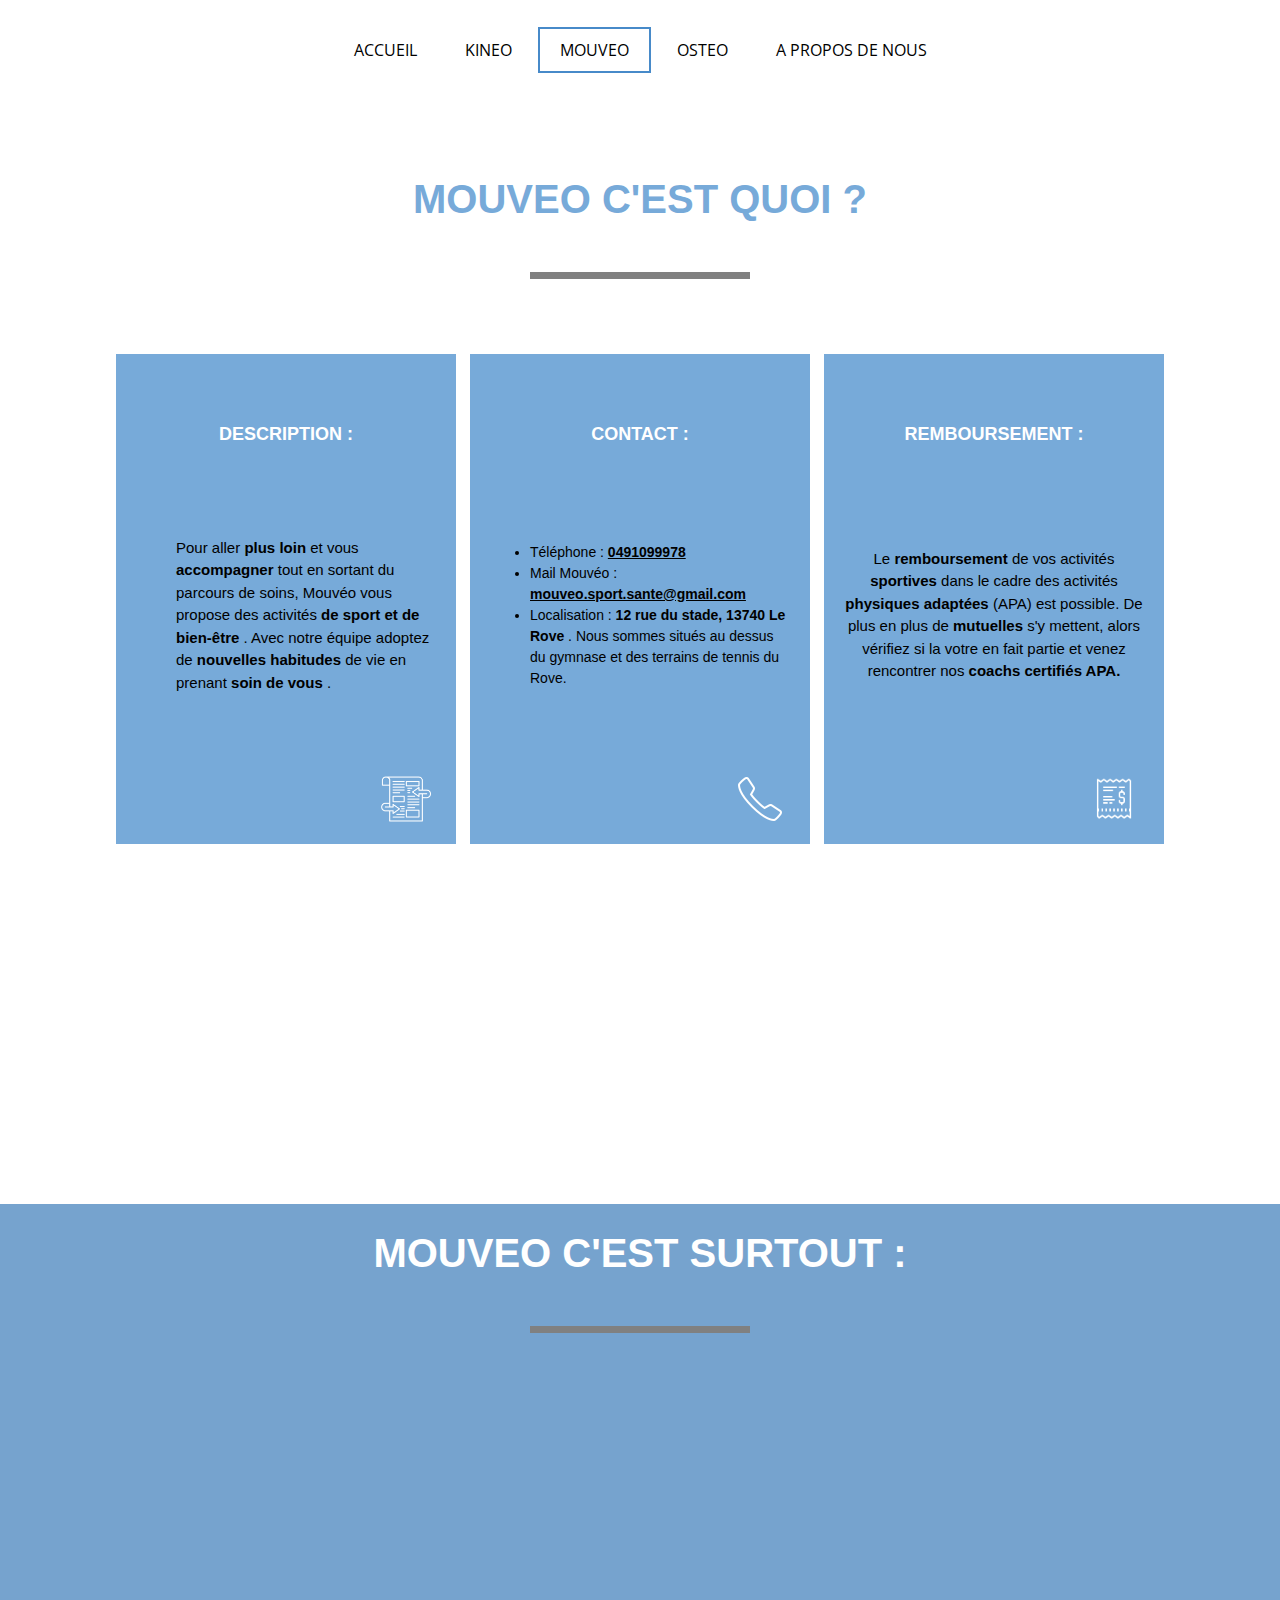
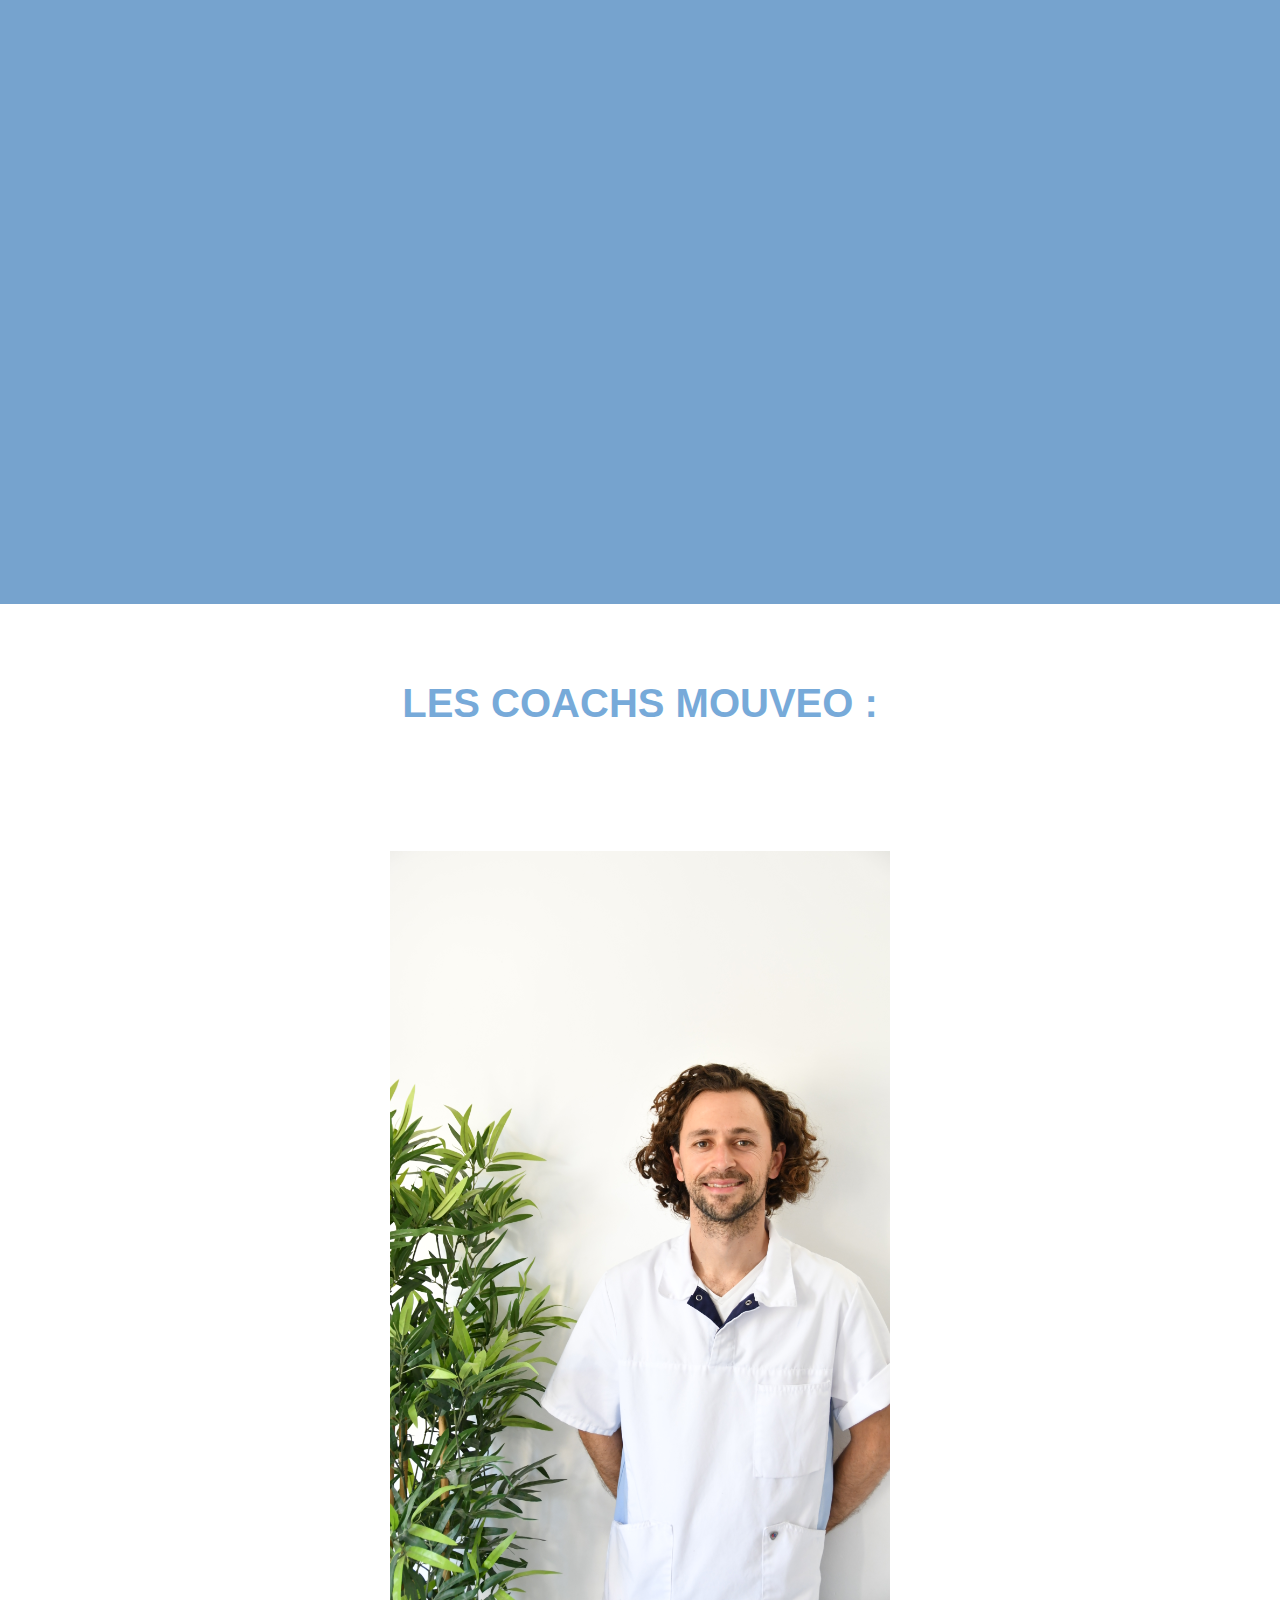
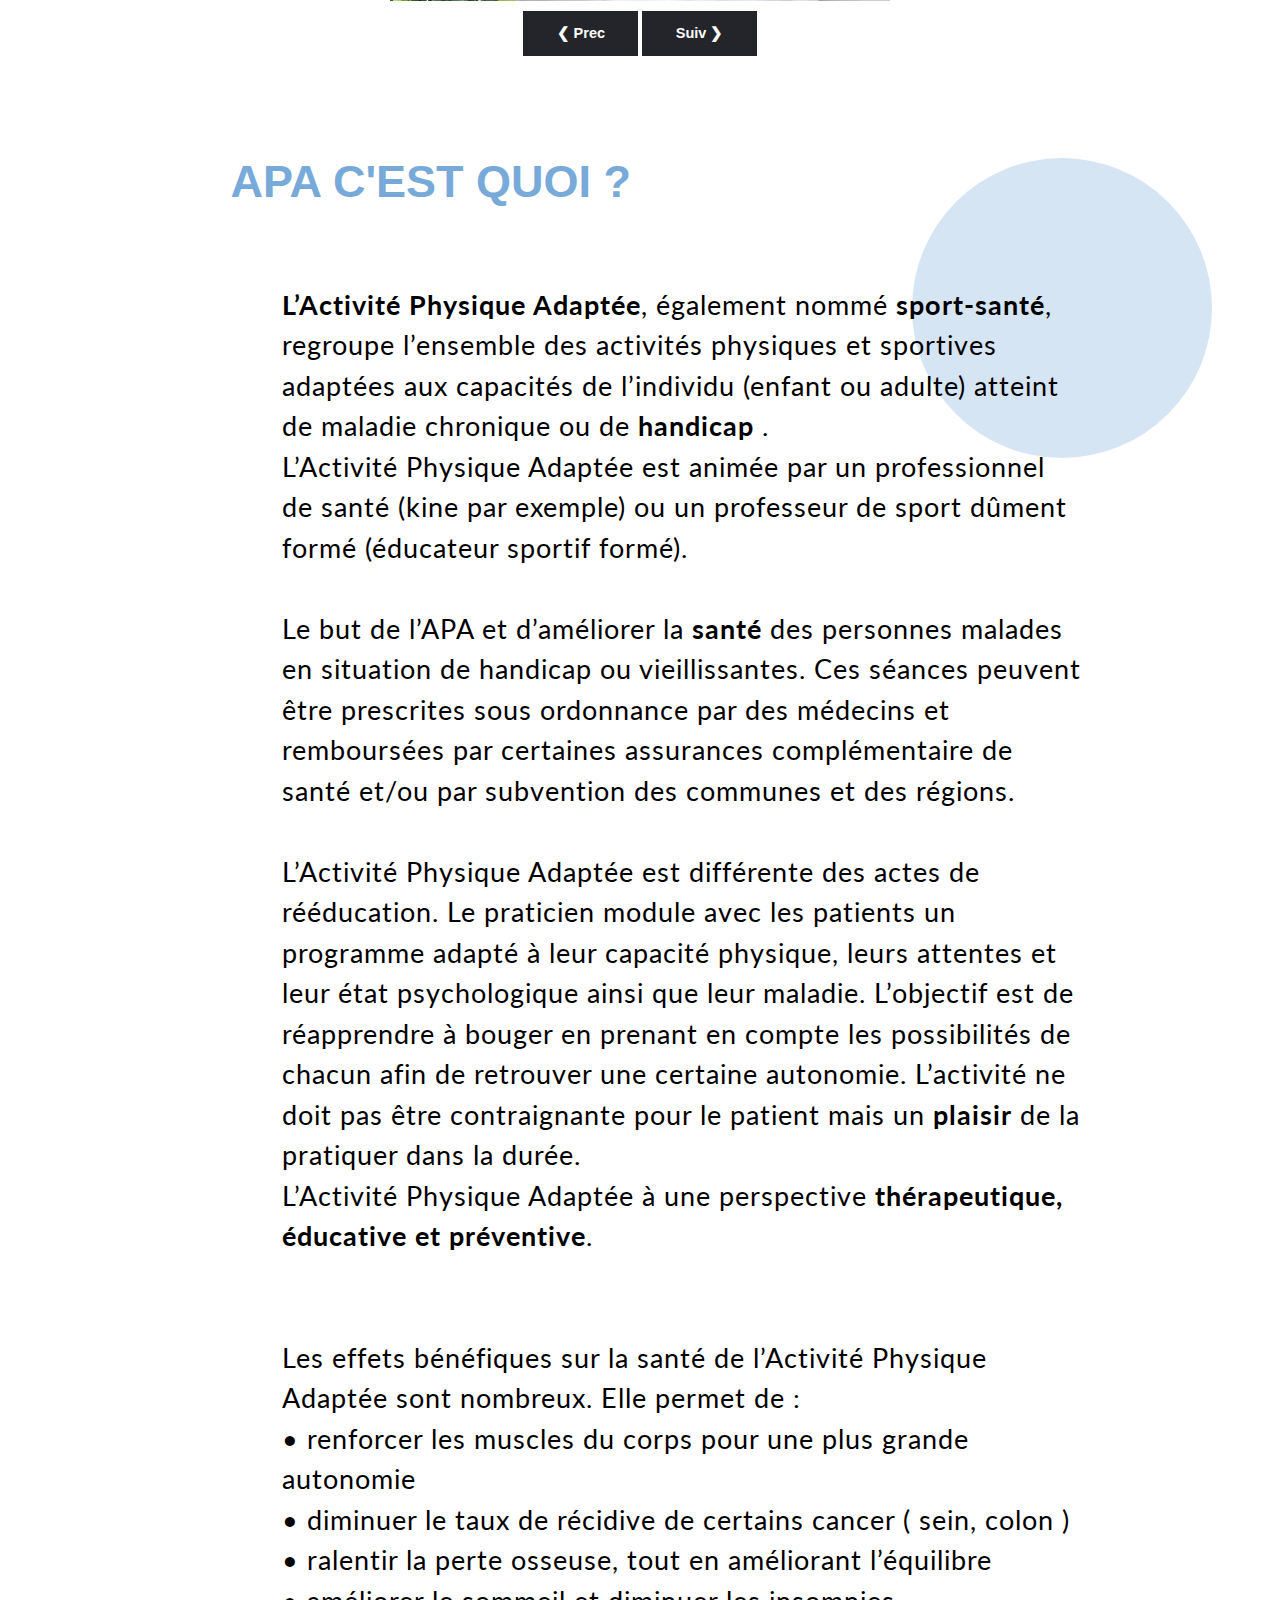
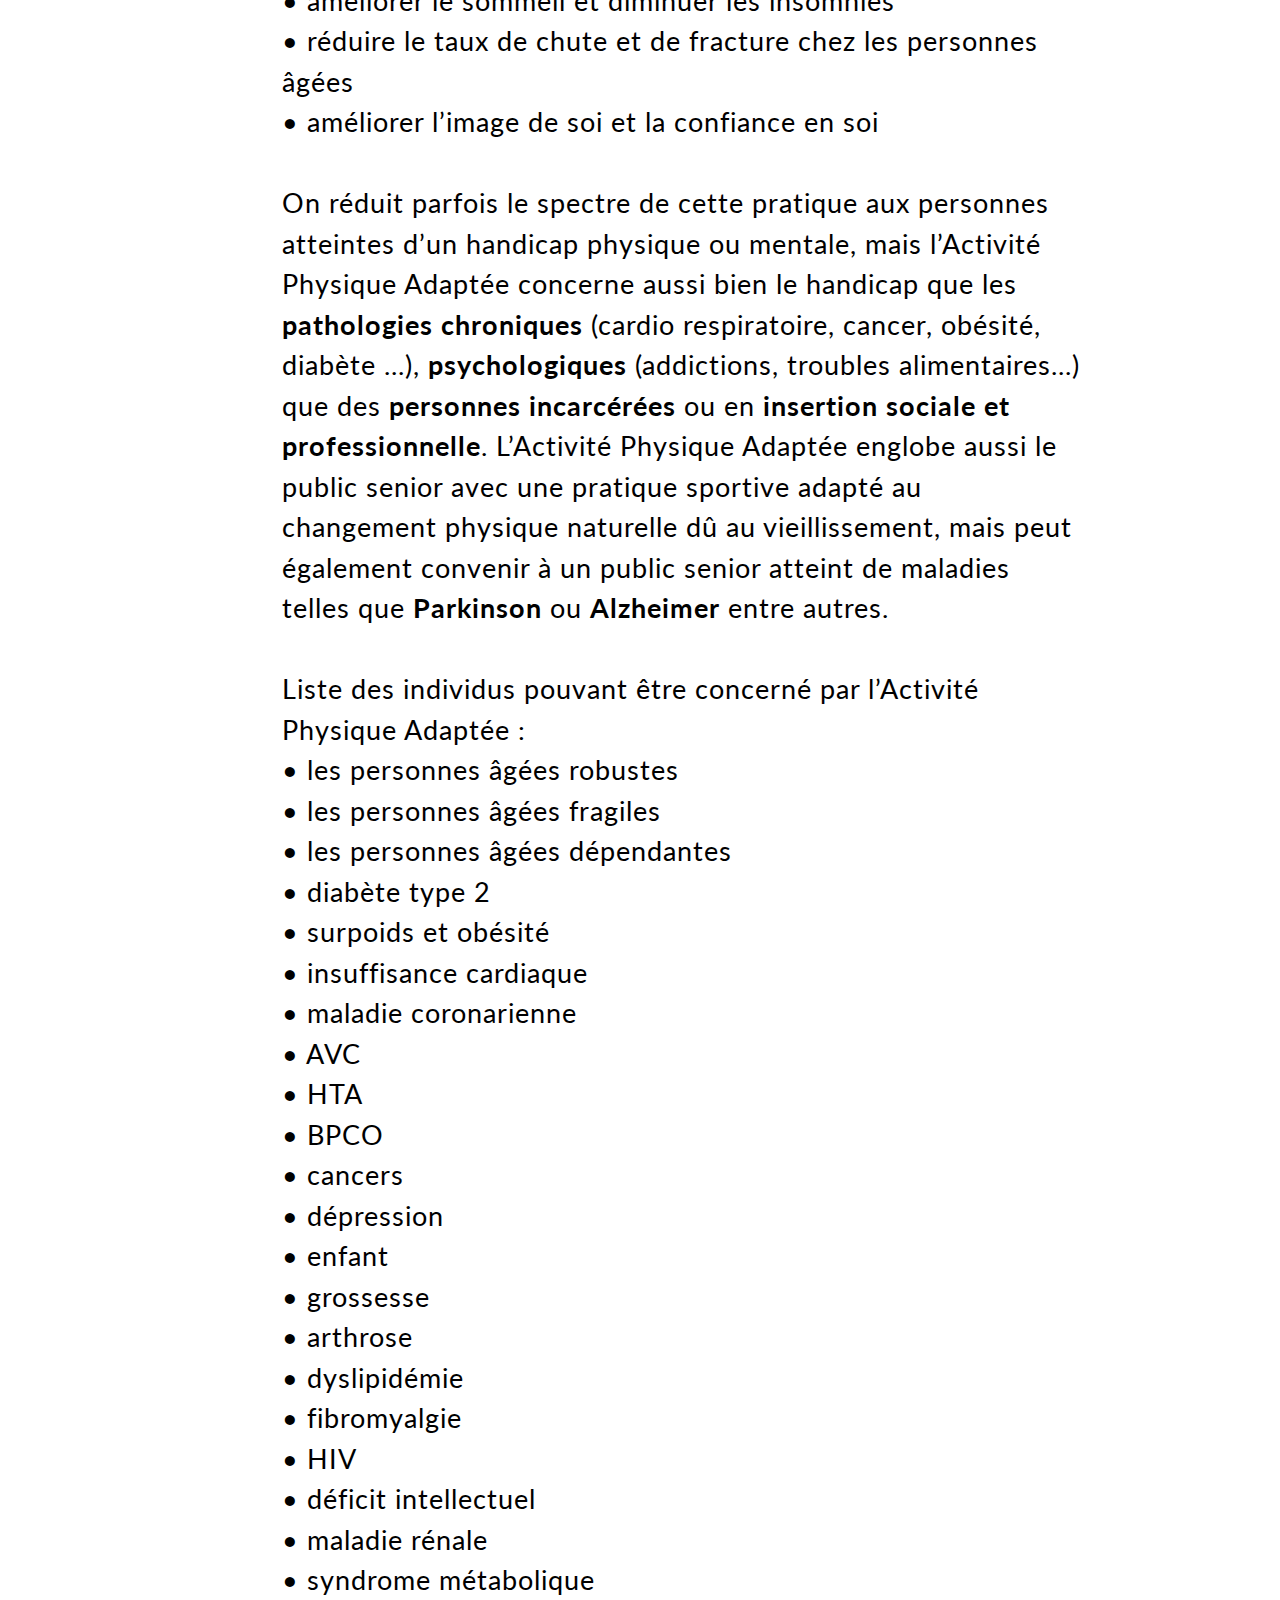
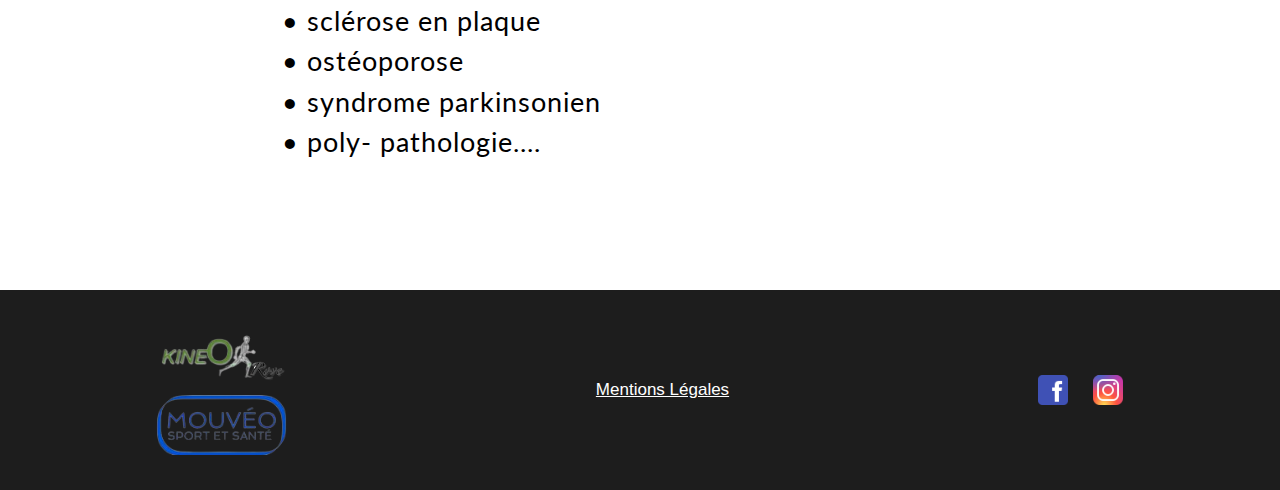
==== mouveo.html @ 82645c7f "Add files via upload" ====
<DOCTYPE html>
    <html lang="fr">
    <link rel="stylesheet" href="style.css">
    <link rel="preconnect" href="https://fonts.googleapis.com">
    <link rel="preconnect" href="https://fonts.gstatic.com" crossorigin>
    <link href="https://fonts.googleapis.com/css2?family=Open+Sans:wght@650&display=swap" rel="stylesheet">
    <link rel="preconnect" href="https://fonts.googleapis.com">
<link rel="preconnect" href="https://fonts.gstatic.com" crossorigin>
<link href="https://fonts.googleapis.com/css2?family=Lato&display=swap" rel="stylesheet">
    <link rel="stylesheet" href="https://cdnjs.cloudflare.com/ajax/libs/font-awesome/6.4.0/css/all.min.css" integrity="sha512-iecdLmaskl7CVkqkXNQ/ZH/XLlvWZOJyj7Yy7tcenmpD1ypASozpmT/E0iPtmFIB46ZmdtAc9eNBvH0H/ZpiBw==" crossorigin="anonymous" referrerpolicy="no-referrer" />
    <head>
    <meta name="viewport" content="width=device-width, initial-scale=1.0">
    <meta charset="UTF-8">
    <title>Cabinet - Mouvéo</title>
    <meta name="description" content="Cabinet de kinesisthérapie, ostéopathie et remise en forme situé au Rove.">
    </head>
    <body>
        <header>
                <nav>
                    <div class="toggle">
                        <i class="fa-solid fa-bars ouvrir"></i>
                    </div>
                    <ul class="menu">
                        <li><a href="index.html">ACCUEIL</a></li>
                        <li><a href="kineo.html">KINEO</a></li>
                        <li><a href="mouveo.html"  style="border-color: #478ac9 !important;">MOUVEO</a></li>
                        <li><a href="osteo.html">OSTEO</a></li>
                        <li><a href="a-propos-de-nous.html">A PROPOS DE NOUS</a></li>
                    </ul>
                </nav>
        </header>
        <div class="titre-form-cartes" style="color : #77aad9 !important">
            <h1>MOUVEO C'EST QUOI ?</h1>
            <div class="rectangle-gris">
            </div>
        </div>
        
        <section class="form-cartes">
            <div style="background-color: #77aad9 !important">
                <h1>DESCRIPTION :</h1>
                <ul>
                    <p>Pour aller <b>plus loin</b>  et vous <b>accompagner</b>  tout en sortant du parcours de soins, Mouvéo vous propose des activités <b>de sport et de bien-être</b> . Avec notre équipe adoptez de <b>nouvelles habitudes</b>  de vie en prenant <b>soin de vous</b> .</p>
                </ul>
                <img src="images/mouveo-desc.png" alt="">
            </div>
            <div style="background-color: #77aad9 !important">
                <h1>CONTACT :
                </h1>
                <ul>
                <li>Téléphone : <b><u>0491099978</u></b> </li>
                <li>Mail Mouvéo : <b><u>mouveo.sport.sante@gmail.com</u></b>  </li>
                <li>Localisation : <b>12 rue du stade, 13740 Le Rove</b> . Nous sommes situés au dessus du gymnase et des terrains de tennis du Rove.</li>
                </ul>
                <a href="tel:+33491099978"><img src="images/mouveo-tel.png" alt="" style="margin-left: 0;"></a>
            </div>
            <div style="background-color: #77aad9 !important">
                <h1>REMBOURSEMENT :</h1>
                <p>Le <b>remboursement</b> de vos activités <b>sportives</b> dans le cadre des activités <b>physiques adaptées</b> (APA) est
                    possible. De plus en plus de <b>mutuelles</b> s'y mettent, alors vérifiez si la votre en fait partie et venez
                    rencontrer nos <b>coachs certifiés APA.</b>
                    
                </p>
                <img src="images/mouveo-remboursement.png" alt="">
            </div>
        </section>
        <section class="mouveo-cards">
            <div class="titre-form-cartes" style="color : #ffffff !important">
                <h1>MOUVEO C'EST SURTOUT :</h1>
                <div class="rectangle-gris">
                </div>
            </div>
            <section class="form-cartes-mouveo">
                <div class="massage">
                    <h1>MASSAGE :</h1>
                    <ul>
                        <li><b>Modelage Drainant</b>  : lutte contre la cellulite, la sensation de jambes lourdes (palpé roulé, drainage lymphatique manuel...) 
                        </li>
                        <li><b>massage bien-être</b>  : détente et relaxant 
                        </li>
                        <li><b>Votre ordonnance du médecin</b> 
                        </li>
                        <li><b>massage sportif</b>  : préparer ou récupérer d'un effort </li>
                        <li>Les comptes rendus et imageries des examens complémentaires que vous avez passé
                        </li>
                        <li><b>Presso-thérapie + cryogel</b>  : améliore la circulation et sensation de jambes lourdes</li>
                    </ul>
                    <img src="images/icons8-massage-50.png" alt="">
                </div>
                <div class="marche">
                    <h1>MARCHE NORDIQUE :
                    </h1>
                    <p>Lorem ipsum dolor sit amet consectetur adipisicing elit. Cupiditate quis velit, veniam itaque deleniti enim cum recusandae unde nesciunt dolorem quo optio sed commodi. Quas omnis aspernatur illum optio totam.</p>
                    <img src="images/icons8-marche-50.png" alt="">
                </div>
                <div class="coaching">
                    <h1>COACHING :</h1>
                    <ul>
                        <li>Coaching Perso</li>
                        <li>Small Group</li>
                    </ul>
                    <img src="images/icons8-entraîneur-50.png" alt="">
                </div>
            </section>
        </section>
        <div class="titre-form-cartes" style="color : #77aad9 !important; margin-top: 50px;">
            <h1>LES COACHS MOUVEO :</h1>
            </div>
            <section class="photos_content">
                <div>
                  <img class="mySlides" src="images/DSC-1304.JPG">
                  <img class="mySlides" src="images/DSC-1341.JPG">
                  <img class="mySlides" src="images/DSC-1329.JPG">
                </div>
                
                <div class="photos_all_buttons">
                  <div class="w3-section">
                    <button class="photos_button_suiv" onclick="plusDivs(-1)">❮ Prec</button>
                    <button class="photos_button_suiv" onclick="plusDivs(1)">Suiv ❯</button>
                </section>
        </div>
        <section class="apa">
            <h1 style="color: #77aad9;">APA C'EST QUOI ?
            </h1>
            <div class="div-text-formes" >
                <p>
                    <b>L’Activité Physique Adaptée</b>, également nommé <b>sport-santé</b>, regroupe l’ensemble des activités
                    physiques et sportives adaptées aux capacités de l’individu (enfant ou adulte) atteint de maladie chronique
                    ou de <b>handicap</b> .<br>
                    L’Activité Physique Adaptée est animée par un professionnel de santé (kine par exemple) ou un
                    professeur de sport dûment formé (éducateur sportif formé).<br><br>
                    Le but de l’APA et d’améliorer la <b>santé</b>  des personnes malades en situation de handicap ou vieillissantes.
                    Ces séances peuvent être prescrites sous ordonnance par des médecins et remboursées par certaines
                    assurances complémentaire de santé et/ou par subvention des communes et des régions.<br><br>
                    L’Activité Physique Adaptée est différente des actes de rééducation. Le praticien module avec les patients
                    un programme adapté à leur capacité physique, leurs attentes et leur état psychologique ainsi que leur
                    maladie. L’objectif est de réapprendre à bouger en prenant en compte les possibilités de chacun afin de
                    retrouver une certaine autonomie. L’activité ne doit pas être contraignante pour le patient mais un <b>plaisir</b>
                    de la pratiquer dans la durée.<br>
                    L’Activité Physique Adaptée à une perspective <b>thérapeutique, éducative et préventive</b>.<br><br><br>
                    
                    Les effets bénéfiques sur la santé de l’Activité Physique Adaptée sont nombreux.
                    Elle permet de : <br>
                    • renforcer les muscles du corps pour une plus grande autonomie<br>
                    • diminuer le taux de récidive de certains cancer ( sein, colon )<br>
                    • ralentir la perte osseuse, tout en améliorant l’équilibre<br>
                    • améliorer le sommeil et diminuer les insomnies<br>
                    • réduire le taux de chute et de fracture chez les personnes âgées<br>
                    • améliorer l’image de soi et la confiance en soi<br><br>
                    
                    On réduit parfois le spectre de cette pratique aux personnes atteintes d’un handicap physique ou mentale,
                    mais l’Activité Physique Adaptée concerne aussi bien le handicap que les <b>pathologies chroniques</b> (cardio
                    respiratoire, cancer, obésité, diabète ...), <b>psychologiques</b> (addictions, troubles alimentaires...) que des
                    <b>personnes incarcérées</b> ou en <b>insertion sociale et professionnelle</b>. L’Activité Physique Adaptée englobe
                    aussi le public senior avec une pratique sportive adapté au changement physique naturelle dû au
                    vieillissement, mais peut également convenir à un public senior atteint de maladies telles que <b>Parkinson</b>
                    ou <b>Alzheimer</b> entre autres.<br><br>
                    
                    Liste des individus pouvant être concerné par l’Activité Physique Adaptée :<br>
                    • les personnes âgées robustes<br>
                    • les personnes âgées fragiles<br>
                    • les personnes âgées dépendantes<br>
                    • diabète type 2<br>
                    • surpoids et obésité<br>
                    • insuffisance cardiaque<br>
                    • maladie coronarienne<br>
                    • AVC<br>
                    • HTA<br>
                    • BPCO<br>
                    • cancers<br>
                    • dépression<br>
                    • enfant<br>
                    • grossesse<br>
                    • arthrose<br>
                    • dyslipidémie<br>
                    • fibromyalgie<br>
                    • HIV<br>
                    • déficit intellectuel<br>
                    • maladie rénale<br>
                    • syndrome métabolique<br>
                    • sclérose en plaque<br>
                    • ostéoporose<br>
                    • syndrome parkinsonien<br>
                    • poly- pathologie....
                </p>
            <div class="text-formes" style="background-color: #77aad9;"></div>
            </div>
            
        </section>
        <footer>
            <section class="footer">
                <div class="footer-logos">
                    <img src="images/KineO2.png" alt="LOGO DE KINEO" style="padding-bottom: 5px">
                    <img src="images/MouveO2.png" alt="LOGO DE MOUVEO" style="padding-top: 5px">
                </div>
                <div class="footer-text">
                    <a href="mentions-legales.html">Mentions Légales</a>
                </div>
                <div class="footer-reseaux">
                    <a href="https://www.facebook.com/"><img src="images/icons8-facebook-48 (1).png" alt="" style="color: #789ddd; margin-right: 15px;"></a>
                    <a href="https://www.instagram.com/"><img src="images/icons8-instagram-48 (1).png" alt="" style="color: #7da4e8;"></a>
                </div>
            </section>
        </footer>
        <script src="app.js"></script>
    </body>
    
    </html>
---- style.css ----
body{
    background-color: rgb(255, 255, 255);
    padding: 0;
    margin: 0;
}

html,body{
    width:100%;
    overflow-x:hidden;
}

   
header {
    position: absolute;
    right: 0;
    top:0;
    left:0;
    background-color: white;
}
nav{
    background-color: white;
    height: 100px;
    align-items: center;
    display: flex;
    justify-content: center;
}

nav ul{
    padding: 0;
}

nav ul li{
    list-style-type: none;
    display: inline-flex;
}

nav ul li a{
    border: solid 1px;
    border-width: 2px;
    border-color: #ffffff;
    padding : 10px 20px;
    font-family: 'Open Sans', sans-serif;
    text-decoration: none;
    color: rgb(0, 0, 0);
}
nav ul li a:hover{
    border-color: #76a3ce !important;;
}


.toggle{
    display: none;
}


.image{
    background-image: url('images/fond.jpg');
    background-size: cover;
    height: 900px;
    width: 100%;
    position: inherit;
}
.rectangle{
    transform: translateX(-100%);
    opacity: 0;
    transition: transform 1s cubic-bezier(0.39, 0.58, 0.57, 1), opacity 1s ease-in ;
    position: absolute;
    display: flex;
    flex-direction: column;
    margin-top: 350px;
    margin-left: 18%;
    padding: 30px;
    background-color: white;
    width: 570px;
    height: 370px;
}
.titre{
    color: rgb(26, 26, 26);
    font-family: 'Poppins', sans-serif;
    font-size: 65px;
}
.sous-titre{
    color: rgb(26, 26, 26);;
    font-family: 'Montserrat', sans-serif;    
    margin-top: 40px;
    margin-left: 40px;
    font-size: 30px;
 
}
.sous-titre-accompagnement{
    color: #8fb1ec;
    font-family: 'Montserrat', sans-serif;    
    margin-top: 10px;
    margin-left: 30px;
    margin-right: 30px;
    font-size: 20px;
    text-align: center;
}

.forms img{
    width: 440px;
}

.reseaux{
    display: flex;
    flex-direction: row;
    position: absolute;
    bottom: 30;
    right: 30;
}

.reseaux img{
    width: 40px;
    height: 40px;
}


.middle-titre{
    color: rgb(29, 29, 29);
    font-family: 'Poppins', sans-serif;
    font-size: 50px;
}

.accompagnement{
    margin-top: 70px;
    display: flex;
    flex-direction: column;
    align-items: center;
    justify-content: center;
}

.ensemble-cartes, .ensemble-cartes-a{
    display: flex;
    flex-direction: row;
    align-items: center;
    justify-content: center;
    margin-top: 40px;
    margin-bottom: 40px;
    transform: translateX(100%);
    opacity: 0;
    transition: transform 1s cubic-bezier(0.39, 0.58, 0.57, 1), opacity 1s ease-in ;
}



.carte{
    margin-top: 50px;
    font-family: 'Poppins', sans-serif;
    font-size: 20px;
    color: #77AAD9;
    margin-right: 10px;
    margin-left: 10px;
    padding: 30px;
    background-color: #e9f2fa;
    display: block;
    height: 200px;
    width: 210px;
    transition: all 0.5s;
}
.carte:hover{
    margin-top: 20px;
}

.carte p, .carte ul{
    color: rgb(26, 26, 26);;
    font-family: 'Manrope', sans-serif;
    font-size: 18px;
    font-weight: 100;
}


.apa{
    font-family: "Open Sans", sans-serif;
}

.form-kineo, .form-mouveo {
    display: flex;
    flex-direction: row;
    margin: 100px;
    background-color: #d1efec;
    width: 1080px;
    height: 447px;
    padding: 85px 30px 30px
}
.form-kineo{
    margin-right: 20%;
}

.form-mouveo {
    background-color: #adcce9;
    margin-left: 20%;
    margin-top: 25vh;
}
.form-osteo{
    display: flex;
    flex-direction: row;
    align-items: center;
    justify-content: center;
    margin: 0;
    height: 800px;
    width: 100%;
    background-color: #adcce9;
}
.form-mentions-legales{
    display: flex;
    flex-direction: row;
    align-items: center;
    justify-content: space-evenly;
    margin: 0;
    height: 800px;
    width: 100%;
    background-color: #adcce9;
}

.text-kineo, .text-mouveo, .text-osteo, .text-osteo-osteo{
    margin-left: 50px;
    right: 0;
    color: white;
    font-size: 50px;
    font-family: 'Poppins', sans-serif;
    width: 377px;
}


.text-kineo h4, .text-mouveo h4, .text-osteo h4{
    margin-top: 20px;
}
.text-osteo-osteo h4{
    margin-top: -20;
}

.text-kineo ul, .text-mouveo ul, .text-osteo ul, .text-osteo-osteo ul{
    font-family: 'Manrope', sans-serif;
    font-size: 18px;
    color: rgb(29, 29, 29);
}


.btn-kineo button, .btn-mouveo button, .btn-osteo button{
    margin-left: 250px;
    margin-top: 50px;
    display: flex;
    align-items: center;
    justify-content: center;
    background-color: #b1e2de;
    width: 200px;
    height: 50px;
    text-decoration: none;
    font-size: 18px;
    color: rgb(29, 29, 29);
    font-family: 'Poppins', sans-serif;
    transition: 0.25s;
    border: none;
}
.btn-mouveo button, .btn-osteo button{
    background-color: #77AAD9;
}
.btn-kineo a, .btn-mouveo a, .btn-osteo a{
    text-decoration: none;
}

.btn-kineo button:hover{
    background-color: #7ba5a1;
}
.btn-mouveo button:hover, .btn-osteo button:hover{
    background-color: #417bb1;
}
.btn-kineo button:hover, .btn-mouveo button:hover, .btn-osteo button:hover{
    color: rgb(255, 255, 255);
}


.forms{
    width: 100%;
    display: flex;
    flex-direction: column;
    align-items: center;
    margin-bottom: 200px;
}

.image-kineo-img, .image-mouveo-img, .image-osteo-img, .image-osteo-osteo{
    border-radius: 15px;
    transform: translateX(-100%);
    opacity: 0;
    transition: transform 1s cubic-bezier(0.39, 0.58, 0.57, 1), opacity 1s ease-in ;
}
.image-osteo-img{
    width: 80vh;
}




.contact, .contact-a-propos{
    background-color: #f3fbfa;
    height: 1000px;
    width: 100%;
}
.contact-a-propos{
    margin-top: 100px;
}
.rencontrer{
    display: flex;
    flex-direction: column;
    justify-content: center;
    align-items: center;
    text-align: center;
}

.rencontrer h1, .rencontrer-carte h1{
    font-size: 24px;
    color: rgb(29, 29, 29);
    font-family: 'Poppins', sans-serif;
}

.rencontrer p, .rencontrer-carte p{
    font-family: 'Manrope', sans-serif;
    font-size: 18px;
}
.blocs-rencontrer{
    display: flex;
    flex-direction: row;
    justify-content: center;
}
.bloc-rencontrer-cabinet, .bloc-rencontrer-telephone, .bloc-rencontrer-email{
    opacity: 0;
    transition: all 1s ease-in;
    width: 380px;
    height: 243px;
}
.bloc-rencontrer-cabinet-a, .bloc-rencontrer-telephone-a, .bloc-rencontrer-email-a{
    opacity: 0;
    transition: all 1s ease-in;
    width: 380px;
    height: 243px;
}

.bloc-rencontrer-cabinet, .bloc-rencontrer-cabinet-a{
    transform: translateX(-100%);
    transition: all 1s ease-in-out;
}
.bloc-rencontrer-email, .bloc-rencontrer-email-a{
    transform: translateX(100%);
    transition: all 1s ease-in-out;
}


.footer {
    justify-content: space-around;
    display: flex;
    flex-direction: row;
    align-items: center;
    width: 100%;
    height: 250px;
    background-color: rgb(29, 29, 29);
}

.footer-logos {
    display: flex;
    flex-direction: column;
}

.footer-text a{
    font-size: 21px;
    color: white;
    font-family: 'Montserrat', sans-serif;    
}
.footer-reseaux {
    display: flex;
    flex-direction: row;
}

.footer-reseaux img{
    height: 50px;
    width: 50px;
}





.titre-form-cartes{
    display: flex;
    align-items: center;
    flex-direction: column;
    color: #93d6d0 !important;
    margin-top: 150px;
    margin-bottom: 75px;
    text-align: center;
}

.titre-form-cartes h1{
    margin-bottom: 50px;
    font-family: 'Poppins', sans-serif;
    font-size: 45;
}
.rectangle-gris{
    width: 220px;
    height: 7px;
    background-color: grey;
}

.form-cartes{
    transform: translateX(-50%);
    opacity: 0;
    display: flex;
    flex-direction: row;
    justify-content: center;
    height: 700px;
    transition: all 1s ease-in-out;
}
.form-cartes-mouveo{
    display: flex;
    flex-direction: row;
    justify-content: center;
    height: 700px;
    transition: all 1.5s ease-in-out;
}
.massage{
    transform: translateX(-100%);
    opacity: 0;
}
.marche{
    transform: translateX(0);
    opacity: 0;
}
.coaching{
    transform: translateX(100%);
    opacity: 0;
}
.form-cartes div{
    flex-wrap: wrap;
    text-align: center;
    display: flex;
    justify-content: space-between;
    flex-direction: column;
    align-items: center;
    height: 480px;
    width: 350px;
    padding: 20px;
    margin-left: 7px;
    margin-right: 7px;
    background-color: #b1e2de;
    transition: all 0.5s;
}
.form-cartes-mouveo div{
    flex-wrap: wrap;
    text-align: center;
    display: flex;
    justify-content: space-between;
    flex-direction: column;
    align-items: center;
    height: 550px;
    width: 350px;
    padding: 20px;
    margin-left: 7px;
    margin-right: 7px;
    background-color: #76a3ce;
    transition: all 0.5s;
    box-shadow: rgba(0, 0, 0, 0.35) 0px 5px 15px;
}
.form-cartes-mouveo div:hover{
    box-shadow: rgba(0, 0, 0, 0.35) 0px 0px 0px;
    margin-top: 10px;
}

.form-cartes div:hover{
    margin-top: -20px;
}
.form-cartes div h1, .form-cartes-mouveo h1{
    margin-top: 50px;
    color: white;
    font-family: 'Poppins', sans-serif;
    font-size: 20px;
}
.form-cartes div ul, .form-cartes div p, .form-cartes-mouveo div ul, .form-cartes-mouveo div p{
    line-height: 1.5;
    font-family: 'Montserrat', sans-serif;
    color: black;
    font-size: 15px;

}
.form-cartes div ul, .form-cartes-mouveo div ul{
    text-align: start;
}
.form-cartes div img, .form-cartes-mouveo div img{
    margin-left: 80%;
    width: 70px;
    height: 70px;
}
.form-cartes a{    
    margin-left: 80%;
}


.mouveo-cards{
    width: 100%;
    background-color: #76a3ce;
    height: 1000px;
}




.desc-cab h1, .apa h1{
    color: #93d6d0;
    margin-left: 18%;
    margin-bottom: 50px;
    font-family: 'Poppins', sans-serif;
    font-size: 45;
}
.apa p{
    letter-spacing: 1px;
    width: 800px;
    z-index: 20;
    margin-left: 22%;
    line-height: 1.5;
    font-family: 'Lato', sans-serif;
    color: black;
    font-size: 27px;
}
.desc-cab p{
    width: 900px;
    z-index: 20;
    margin-left: 22%;
    line-height: 2;
    font-weight: 400;
    font-family: 'Montserrat', sans-serif;
    color: black;
    font-size: 25px;
}
.text-formes{
    z-index: 0;
    margin-top: -150px;
    margin-left: -150px;
    width: 400px;
    height: 400px;
    background-color: #93d6d0;
    border-radius: 300px;
    opacity: 0.3;
    transition: all 1.5s ease-in-out;
}
.text-formes-on{
    opacity: 1;
    border-radius: 38% 62% 92% 8% / 73% 25% 75% 27% ;
}
.div-text-formes{
    margin-bottom: 100px;
    display: flex;
    flex-direction: row;
}







.photos_content{
    display: flex;
    flex-direction: column;
    align-items: center;
    margin-bottom: 100px;
}

.photos_button_suiv{
    color: #ffffff;
    cursor: pointer;
    font-family: "Montserrat", sans-serif;
    font-size: 14.5px;
    font-weight: 600;
    margin: 0;
    padding: 1em 2.3em;
    transition: all 500ms cubic-bezier(.23, 1, 0.32, 1);
    margin-top: 10px;
    background-color: #24252A;
    border:rgba(0, 0, 0, 0.25)
}

.photos_button_suiv:hover{
    color: #fff;
    background-color: #1A1A1A;
    box-shadow: rgba(0, 0, 0, 0.25) 0 8px 15px;
    transform: translateY(-5px);
}
.photo_desc_content{
    display: inline-flex;
    width: 100%;
    align-items: center;
    justify-content: center;
}



.mySlides{
    opacity: 1;   
    display: block;
    width: 500px;
}




@media screen and (max-width: 500px) {
    nav ul li a{
        font-size:  20px ;
        padding: 10px 10px;
    }
    .toggle {
        padding-top: 0px;
        display: block;
        font-size: 2rem;
        cursor: pointer;
        position: relative;
        z-index: 20;
    }
    .ouvrir{
        display: block;
    }
    nav{
        height: 50px;
    }

    .menu{
        width: 100%;
        opacity: 0.95;
        z-index: 10;
        align-items: center;
        text-align: center;
        margin: 0;
        display: flex;
        position: fixed;
        top:0;
        left:0;
        right: 0;
        height: 100vh;
        background-color: rgb(224, 224, 224);
        flex-direction: column;
        padding: 0;
        justify-content: flex-start;
        transform: translateX(-100%);
        transition: 1s;
    }
    .menu li a{
        width: 200;
        padding-top: 20;
        padding-bottom: 20;
        margin-top: 50px;
        margin-bottom: 0px;
    }
    .open nav{
        justify-content: right;
        padding-right: 40px;
    }
    .open .menu{
        transform: translateX(0);
    }
    .image{
        height: 400px;
    }
    .ensemble-cartes, .ensemble-cartes-a{
        display: flex;
        flex-direction: column;
        align-items: center;
        justify-content: center;
        margin-top: 20px;
        margin-bottom: 40px;
    }
    .carte{
        margin-top: 20px;
        font-family: 'Poppins', sans-serif;
        font-size: 18;
        color: #77AAD9;
        margin-right: 10px;
        margin-left: 10px;
        padding: 30px;
        background-color: #e9f2fa;
        display: block;
        height: 100px;
        width: 260px;
        transition: all 0.5s;
    }
    .ensemble-cartes-a .carte{
        height: auto;
    }
    .carte p, .carte ul{
        color: rgb(26, 26, 26);
        font-family: 'Manrope', sans-serif;
        font-size: 12;
        font-weight: 100;
    }
    .carte ul{
        padding-left: 15;
    }
    .rectangle {
        position: absolute;
        display: flex;
        flex-direction: column;
        margin-top: 170px;
        margin-left: 5%;
        padding: 20px;
        background-color: white;
        width: 250px;
        height: 160px;
    }
    .titre{
        font-size: 30;
    }
    .sous-titre {
        color: rgb(26, 26, 26);
        font-family: 'Montserrat', sans-serif;
        margin-top: 10px;
        margin-left: 20px;
        font-size: 15;
    }
    .middle-titre {
        color: rgb(29, 29, 29);
        font-family: 'Poppins', sans-serif;
        font-size: 30;
    }
    .form-kineo, .form-mouveo {
        margin: 0;
        display: flex;
        flex-direction: row-reverse;
        width: 100%;
        height: auto;
        padding: 30px 30px 30px;
        justify-content: center;
    }
    .form-osteo{
        margin-right: 0;
        margin-left: 0;
        padding-bottom: 20px;
        display: flex;
        flex-direction: column-reverse;
        width: 100%;
        height: auto;
        justify-content: flex-end;
        align-items: center;
    }
    .form-mentions-legales{
        margin-right: 0;
        margin-left: 0;
        padding-bottom: 20px;
        display: flex;
        flex-direction: column;
        width: 100%;
        height: auto;
        justify-content: center;
        align-items: center;
    }
    .reseaux a{
        visibility: hidden;
    }
    .forms{
        margin-bottom: 30px;
        width: 100%;
        display: flex;
        flex-direction: column;
        align-items: center;
        justify-content: center;
    }
    .text-kineo, .text-mouveo, .text-osteo{
        margin-left: 0;
        width: 200px;
        color: white;
        font-size: 10;
        font-family: 'Poppins', sans-serif;
    }

    .text-osteo, .text-osteo-osteo{
        flex-wrap: wrap;
        display: flex;
        align-items: center;
        justify-content: center;
        margin: 0;
        text-align: center;
        width: 50vh;
    }

    .text-kineo h4 , .text-mouveo h4, .text-osteo h4{
        font-size: 40;
        margin-top: 0px;
        margin-left: 20px;
        margin-bottom: 50px;
    }
    .text-osteo-osteo h4{
        margin-top: 20px;
        margin-bottom: 20px;
        font-size: 30;
    }
    .text-osteo-osteo li{
        font-size: 15;
    }
    .text-osteo-osteo ul{
        padding-left: 0;
        width: 300px;
        margin-bottom: 50px;
    }
    .image-osteo-osteo{
        margin: 0;
        width: 200px;
        height: 320px;
    }
    .text-osteo h4{
        margin-top: 50px;
        margin-bottom: 0px;
    }
    .text-kineo ul, .text-mouveo ul, .text-osteo ul{
        font-size: 15px;
    
    }
    .text-osteo ul{
        width: 300px;
    }
    .image-kineo-img, .image-mouveo-img{
        margin-top: 110px;
        width: 160px;
        margin-left: 0px;
        border-radius: 15px;
    }
    .forms img{
        width: 160px;
    }
    .image-osteo-img{
        margin: 0;
        margin-top: 50px;
        width: 90vw;
    }
    .btn-kineo button, .btn-mouveo button{
        width: 150px;
        height: 50px;
        font-size: 13;
        margin-left: 20px;
        margin-top: 50px;
    }
    .btn-osteo button{
        margin: 0;
        margin-top: 50px;
        text-align: center;
        align-items: center;
        width: 150px;
        height: 50px;
        font-size: 13px;
    }
    .sous-titre-accompagnement{
        font-size: 12px;
    }

    .contact, .contact-a-propos{
        height: auto;
    }

    .blocs-rencontrer{
        flex-direction: column;
    }
    .bloc-rencontrer-cabinet, .bloc-rencontrer-telephone, .bloc-rencontrer-email, .bloc-rencontrer-cabinet-a, .bloc-rencontrer-telephone-a, .bloc-rencontrer-email-a{
        width: 200px;
        height: 200px;
    }
    .bloc-rencontrer-cabinet img, .bloc-rencontrer-telephone img, .bloc-rencontrer-email img, .bloc-rencontrer-cabinet-a img, .bloc-rencontrer-telephone-a img, .bloc-rencontrer-email-a img{
        width: 50px;
        height: 50px;
    }
    .blocs-rencontrer h1, .rencontrer-carte h1{
        font-size: 20;
    }
    .blocs-rencontrer p{
        font-size: 15;
    }
    .rencontrer-carte p{
        font-size: 13;
    }
    iframe{
        width: 400px;
        height: 300px;
    }


    .footer {
        justify-content: space-between;
        display: flex;
        flex-direction: column;
        align-items: center;
        width: 100%;
        height: auto;
        background-color: rgb(29, 29, 29);
    }

    .footer-logos {
        padding-top: 30px;
        padding-bottom: 75px;
        order: 2;
        display: flex;
        flex-direction: row;
    }
    .footer-logos img{
        height: 70px;
        width: 140px;
    }
    .footer-text{
        padding-bottom: 75px;
        order: 3;
    }
    .footer-text a{
        font-size: 20px;
        color: white;
        font-family: 'Montserrat', sans-serif;    
    }
    .footer-reseaux {
        padding-top: 40px;
        order: 1;
        display: flex;
        flex-direction: row;
    }

    .footer-reseaux img{
        height: 50px;
        width: 50px;
    }

    .form-cartes{
        flex-direction: column;
        align-items: center;
        height: auto;
        margin-top: 100px;
        margin-bottom: 100px;
    }
    .mouveo-cards{
        margin-top: 100px;
        margin-bottom: 50px;
        height: 1500px;
    }
    .form-cartes-mouveo{
        margin-top: 300px;
        margin-bottom: 300px;
        flex-direction: column;
        align-items: center;
    }
    .form-cartes div, .form-cartes-mouveo div{
        margin-top: 10px;
        margin-bottom: 10px;
        height: auto;
        width: 80vw;
    }
    .form-cartes div:hover, .form-cartes-mouveo div:hover{
        margin-top: 0;
    }
    .form-cartes div h1, .form-cartes-mouveo div h1{
        margin-top: 10px;
        font-size: 20;
    }
    .form-cartes div ul, .form-cartes div p, .form-cartes-mouveo div ul, .form-cartes-mouveo div p{
        font-size: 15px;
    }
    .form-cartes div img, .form-cartes-mouveo div img{
        margin-left: 75%;
        height: 80px;
        width: 80px;
    }
    .titre-form-cartes h1{
        font-size: 30;
        margin-top: 10px;
    }
    .titre-form-cartes{
        margin-top: 100px;
        margin-bottom: 20px;
    }
    .form-cartes{
        margin-top: 0;
    }
    .desc-cab h1{
        margin-left: 5%;
        font-size: 30;
    }
    .desc-cab p{
        margin-left: 15%;
    }
    .div-text-formes p{
        font-size: 15;
        width: 300;
        margin-left: 12%;
    }
    .text-formes{
        margin-top: 0;
        height: 200px;
        width: 200px;
        margin-left: -150px;
    }
    .rectangle-gris{
        margin-bottom: 50px;
        width: 200px;
    }
    .photos_button_suiv:hover{
        color: #fff;
        box-shadow: rgba(0, 0, 0) 0 0 0;
        transform: translateY(-0);
    }
    .photos_button_suiv{
        font-size: 15;
    }
    .photos_content img{
        width: 90vw;
    }
    .apa h1{
        margin-left: 5%;
        font-size: 30;
    }


}


@media screen and (min-width: 500px) and (max-width: 991px) {
    nav ul li a{
        font-size:  25;
        padding: 10px 10px;
    }
    .toggle {
        padding-top: 0px;
        display: block;
        font-size: 2rem;
        cursor: pointer;
        position: relative;
        z-index: 20;
    }
    .ouvrir{
        display: block;
    }
    nav{
        height: 50px;
    }
    .menu{
        width: 100%;
        opacity: 0.95;
        z-index: 10;
        align-items: center;
        text-align: center;
        margin: 0;
        display: flex;
        position: fixed;
        top:0;
        left:0;
        right: 0;
        height: 100vh;
        background-color: rgb(224, 224, 224);
        flex-direction: column;
        padding: 0;
        justify-content: flex-start;
        transform: translateX(-100%);
        transition: 1s;
    }
    .menu li a{
        width: 300px;
        padding-top: 20;
        padding-bottom: 20;
        margin-top: 50px;
        margin-bottom: 0px;
    }
    .open nav{
        justify-content: right;
        padding-right: 40px;
    }
    .open .menu{
        transform: translateX(0);
    }
    .image{
        height: 400px;
    }
    .ensemble-cartes, .ensemble-cartes-a{
        display: flex;
        flex-direction: column;
        align-items: center;
        justify-content: center;
        margin-top: 20px;
        margin-bottom: 40px;
    }
    .carte{
        margin-top: 20px;
        font-family: 'Poppins', sans-serif;
        font-size: 25;
        color: #77AAD9;
        margin-right: 10px;
        margin-left: 10px;
        padding: 30px;
        background-color: #e9f2fa;
        display: block;
        height: auto;
        width: 70vw;
        transition: all 0.5s;
    }
    .ensemble-cartes-a .carte{
        height: auto;
    }
    .carte p, .carte ul{
        color: rgb(26, 26, 26);
        font-family: 'Manrope', sans-serif;
        font-size: 20;
        font-weight: 100;
    }
    .carte ul{
        padding-left: 15;
    }
    .rectangle {
        position: absolute;
        display: flex;
        flex-direction: column;
        margin-top: 170px;
        margin-left: 5%;
        padding: 20px;
        background-color: white;
        width: 400px;
        height: 160px;
    }
    .titre{
        font-size: 40;
    }
    .sous-titre {
        color: rgb(26, 26, 26);
        font-family: 'Montserrat', sans-serif;
        margin-top: 10px;
        margin-left: 20px;
        font-size: 20;
    }
    .middle-titre {
        color: rgb(29, 29, 29);
        font-family: 'Poppins', sans-serif;
        font-size: 40;
    }
    .form-kineo, .form-mouveo {
        margin: 0;
        display: flex;
        flex-direction: row-reverse;
        width: 100%;
        height: auto;
        padding: 30px 30px 30px;
        justify-content: space-evenly;
    }
    .form-osteo{
        margin-right: 0;
        margin-left: 0;
        padding-bottom: 20px;
        display: flex;
        flex-direction: column-reverse;
        width: 100%;
        height: auto;
        justify-content: flex-end;
        align-items: center;
    }
    .form-mentions-legales{
        margin-right: 0;
        margin-left: 0;
        padding-bottom: 20px;
        display: flex;
        flex-direction: column;
        width: 100%;
        height: auto;
        justify-content: center;
        align-items: center;
    }
    .reseaux a{
        visibility: hidden;
    }
    .forms{
        margin-bottom: 33px;
        width: 100%;
        display: flex;
        flex-direction: column;
        align-items: center;
        justify-content: center;
    }
    .text-kineo, .text-mouveo, .text-osteo{
        margin-left: 0;
        width: 200px;
        color: white;
        font-size: 10;
        font-family: 'Poppins', sans-serif;
    }

    .text-osteo, .text-osteo-osteo{
        flex-wrap: wrap;
        display: flex;
        align-items: center;
        flex-direction: column;
        justify-content: center;
        margin: 0;
        text-align: center;
        width: 50vh;
    }

    .text-kineo h4 , .text-mouveo h4, .text-osteo h4{
        font-size: 50;
        margin-top: 0px;
        margin-left: 20px;
        margin-bottom: 50px;
    }
    .text-osteo-osteo h4{
        margin-top: 20px;
        margin-bottom: 20px;
        font-size: 40;
    }
    .text-osteo-osteo li{
        font-size: 20;
    }
    .text-osteo-osteo ul{
        padding-left: 0;
        width: 600px;
        margin-bottom: 50px;
    }
    .image-osteo-osteo{
        margin: 0;
        width: 320px;
        height: 500px;
    }
    .text-osteo h4{
        margin-top: 50px;
        margin-bottom: 0px;
    }
    .text-kineo ul, .text-mouveo ul, .text-osteo ul{
        font-size: 20;
        width: 220px;
    }
    .text-osteo ul{
        width: 500px;
    }
    .image-kineo-img, .image-mouveo-img{
        margin-top: 120px;
        width: 100px;
        margin-left: 0;
        border-radius: 15px;
    }
    .forms img{
        width: 33vw;
    }
    .image-osteo-img{
        margin: 0;
        margin-top: 50px;
        width: 75vw;
    }
    .btn-kineo button, .btn-mouveo button{
        width: 200px;
        height: 50px;
        font-size: 18;
        margin-left: 20px;
        margin-top: 50px;
    }
    .btn-osteo button{
        margin: 0;
        margin-top: 50px;
        text-align: center;
        align-items: center;
        width: 200px;
        height: 50px;
        font-size: 18;
    }
    .sous-titre-accompagnement{
        font-size: 20;
    }

    .contact, .contact-a-propos{
        height: auto;
    }

    .blocs-rencontrer{
        flex-direction: column;
    }
    .bloc-rencontrer-cabinet, .bloc-rencontrer-telephone, .bloc-rencontrer-email, .bloc-rencontrer-cabinet-a, .bloc-rencontrer-telephone-a, .bloc-rencontrer-email-a{
        width: 300px;
        height: 250px;
    }
    .bloc-rencontrer-cabinet img, .bloc-rencontrer-telephone img, .bloc-rencontrer-email img, .bloc-rencontrer-cabinet-a img, .bloc-rencontrer-telephone-a img, .bloc-rencontrer-email-a img{
        width: 70px;
        height: 70px;
    }
    .blocs-rencontrer h1, .rencontrer-carte h1{
        font-size: 25;
    }
    .blocs-rencontrer p{
        font-size: 20;
    }
    .rencontrer-carte p{
        font-size: 18;
    }
    iframe{
        width: 80vw;
        height: 300px;
    }


    .footer {
        justify-content: space-between;
        display: flex;
        flex-direction: column;
        align-items: center;
        width: 100%;
        height: auto;
        background-color: rgb(29, 29, 29);
    }

    .footer-logos {
        padding-top: 30px;
        padding-bottom: 75px;
        order: 2;
        display: flex;
        flex-direction: row;
    }
    .footer-logos img{
        height: 100px;
        width: 200px;
    }
    .footer-text{
        padding-bottom: 75px;
        order: 3;
    }
    .footer-text a{
        font-size: 30px;
        color: white;
        font-family: 'Montserrat', sans-serif;    
    }
    .footer-reseaux {
        padding-top: 40px;
        order: 1;
        display: flex;
        flex-direction: row;
    }

    .footer-reseaux img{
        height: 70px;
        width: 70px;
    }

    .form-cartes{
        flex-direction: column;
        align-items: center;
        height: auto;
        margin-top: 100px;
        margin-bottom: 100px;
    }
    .mouveo-cards{
        margin-top: 100px;
        margin-bottom: 50px;
        height: 1200px;
    }
    .form-cartes-mouveo{
        margin-top: 300px;
        margin-bottom: 300px;
        flex-direction: column;
        align-items: center;
    }
    .form-cartes div, .form-cartes-mouveo div{
        margin-top: 10px;
        margin-bottom: 10px;
        height: auto;
        width: 80vw;
    }
    .form-cartes div:hover, .form-cartes-mouveo div:hover{
        margin-top: 0;
    }
    .form-cartes div h1, .form-cartes-mouveo div h1{
        margin-top: 10px;
        font-size: 25;
    }
    .form-cartes div ul, .form-cartes div p, .form-cartes-mouveo div ul, .form-cartes-mouveo div p{
        font-size: 18;
    }
    .form-cartes div img, .form-cartes-mouveo div img{
        margin-left: 75%;
        height: 80px;
        width: 80px;
    }
    .titre-form-cartes h1{
        font-size: 40;
        margin-top: 10px;
    }
    .titre-form-cartes{
        margin-top: 100px;
        margin-bottom: 20px;
    }
    .form-cartes{
        margin-top: 0;
    }
    .desc-cab h1{
        margin-left: 5%;
        font-size: 40;
    }
    .desc-cab p{
        margin-left: 15%;
    }
    .div-text-formes p{
        font-size: 18;
        width: 600;
        margin-left: 12%;
    }
    .text-formes{
        margin-top: 0;
        height: 200px;
        width: 200px;
        margin-left: -150px;
    }
    .rectangle-gris{
        margin-bottom: 50px;
        width: 200px;
    }
    .photos_button_suiv:hover{
        color: #fff;
        box-shadow: rgba(0, 0, 0) 0 0 0;
        transform: translateY(-0);
    }
    .photos_button_suiv{
        font-size: 15;
    }
    .form-cartes-mouveo{
        margin-top: 150px;
    }
    .apa h1{
        margin-left: 5%;
        font-size: 30;
    }


}





@media all and (max-width:1300px) and (min-width:991px){
    .middle-titre{
        font-size: 40px;
    }
    .sous-titre-accompagnement{
        font-size: 15px;
    }
    .carte{
        height: 150px;
        width: 160px;
        font-size: 15px;
    }
    .carte p, .carte ul{
        font-size: 14px;
    }
    .blocs-rencontrer img{
        width: 40px;
    }
    .blocs-rencontrer h1, .rencontrer-carte h1{
        font-size: 20px;
    }
    .blocs-rencontrer p, .rencontrer-carte p{
        font-size: 15px;
    }
    .footer{
        height: 200px;
    }
    .footer a{
        font-size: 17px;
    }
    .footer-logos img{
        height: 60px;
        width: 140px;
    }
    .footer-reseaux img{
        height: 40px;
        width: 40px;
    }
    
    .form-cartes div{
        height: 450px;
        width: 300px;
    }
    .form-cartes-mouveo div{
        height: 500px;
        width: 300px;
    }
    .form-cartes div h1, .form-cartes-mouveo div h1{
        font-size: 18px;
    }
    .form-cartes div ul, .form-cartes div , .form-cartes-mouveo div, .form-cartes-mouveo div ul{
        font-size: 14px;
    }
    .form-cartes div img, .form-cartes-mouveo div img{
        height: 50px;
        width: 50px;
    }
    .titre-form-cartes h1, .desc-cab h1{
        font-size: 40;
    }
    .desc-cab p{
        font-size: 20;
    }
    .text-formes{
        width: 300;
        height: 300;
        margin-top: -100px;
        margin-left: -170px;
    }
}


@media  all and (max-width:1500px) and (min-width:991px){
    .rectangle{
        width: 500px;
        height: 300px;
    }
    .rectangle .titre{
        font-size: 50px;
    }
    .rectangle .sous-titre{
        font-size: 25px;
    }
    .image {
        height: 750px;
    }
    .form-kineo, .form-mouveo{
        width: 900px;
        height: 400px;
    }
    .text-kineo ul, .text-mouveo ul{
        font-size: 15px;
    }
    .btn-kineo button, .btn-mouveo button, .btn-osteo button{
        margin-left: 200px;
    }
    .image-kineo-img, .image-mouveo-img{
        height: 600px;
    }
    .desc-cab h1{
        margin-left: 10%;
    }
    .desc-cab p{
        margin-left: 15%;
    }
}


.show{
    transform: translateX(0);
    opacity: 1;
}
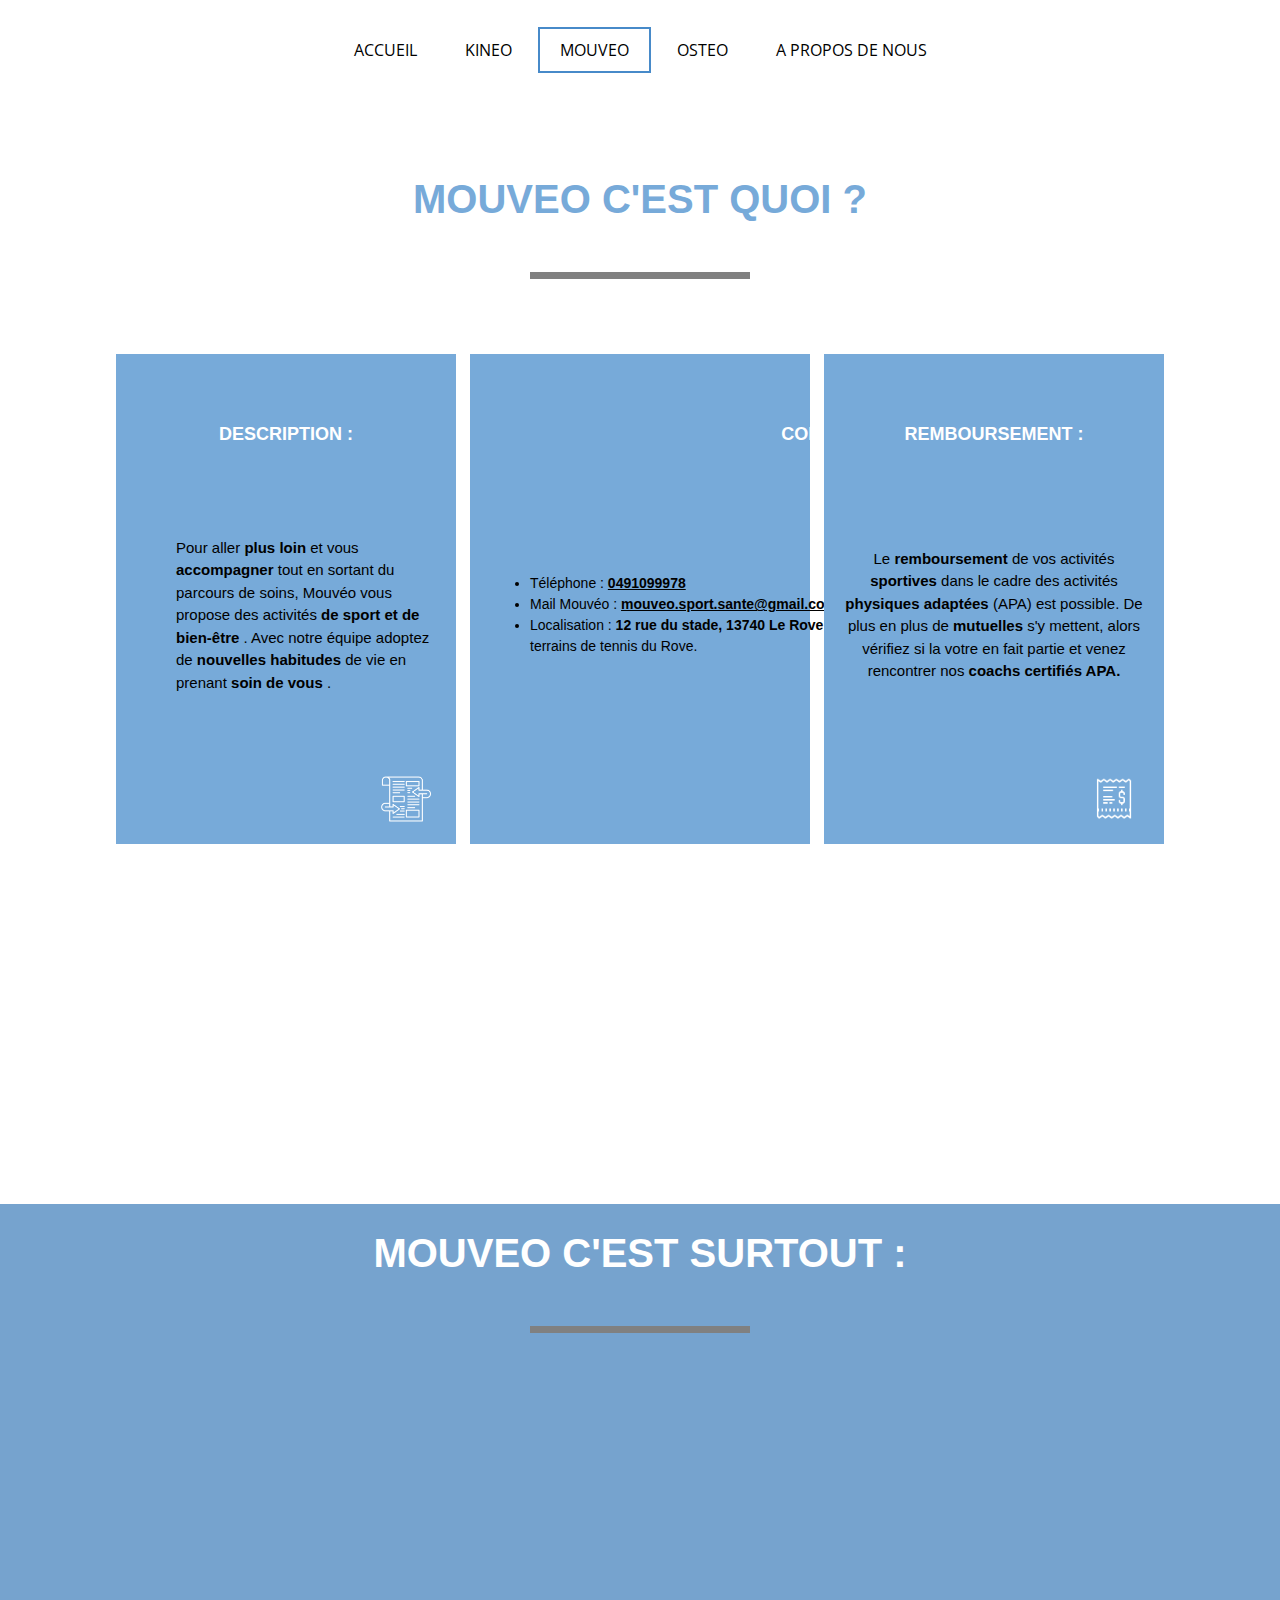
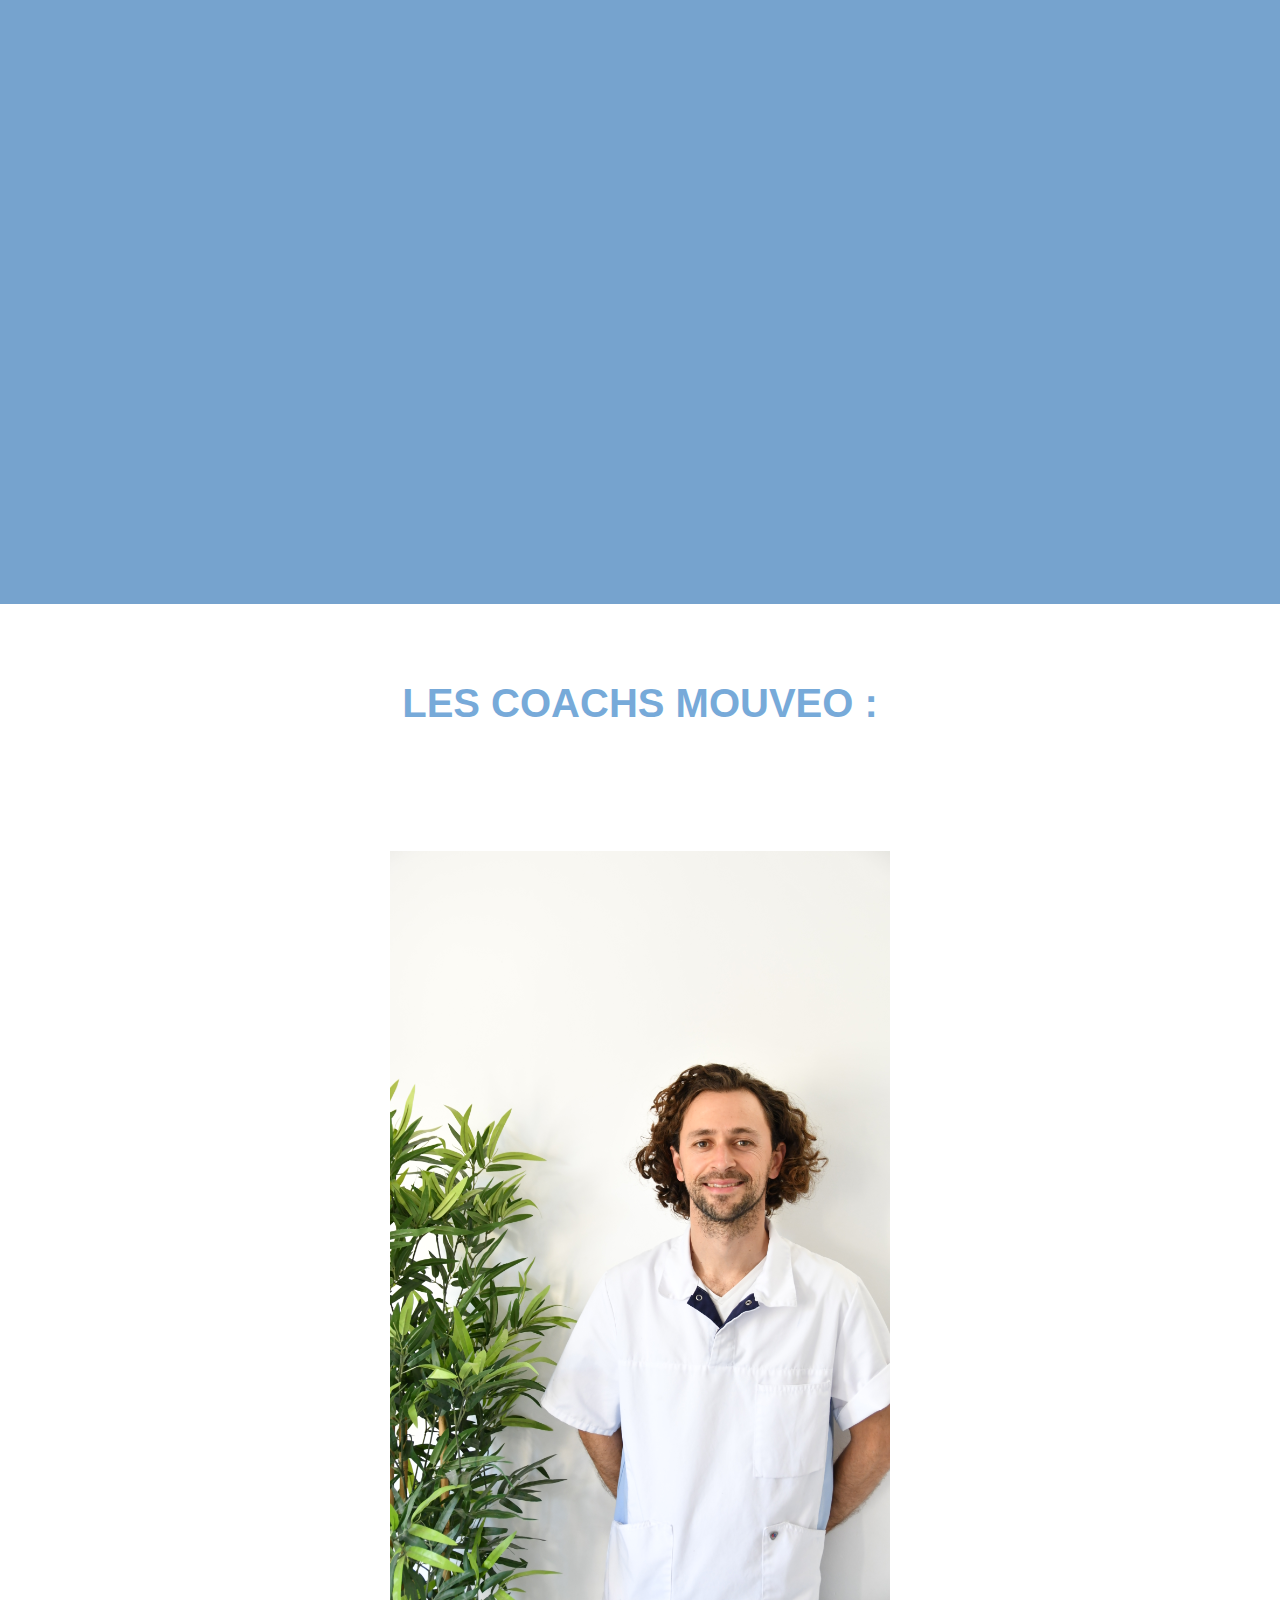
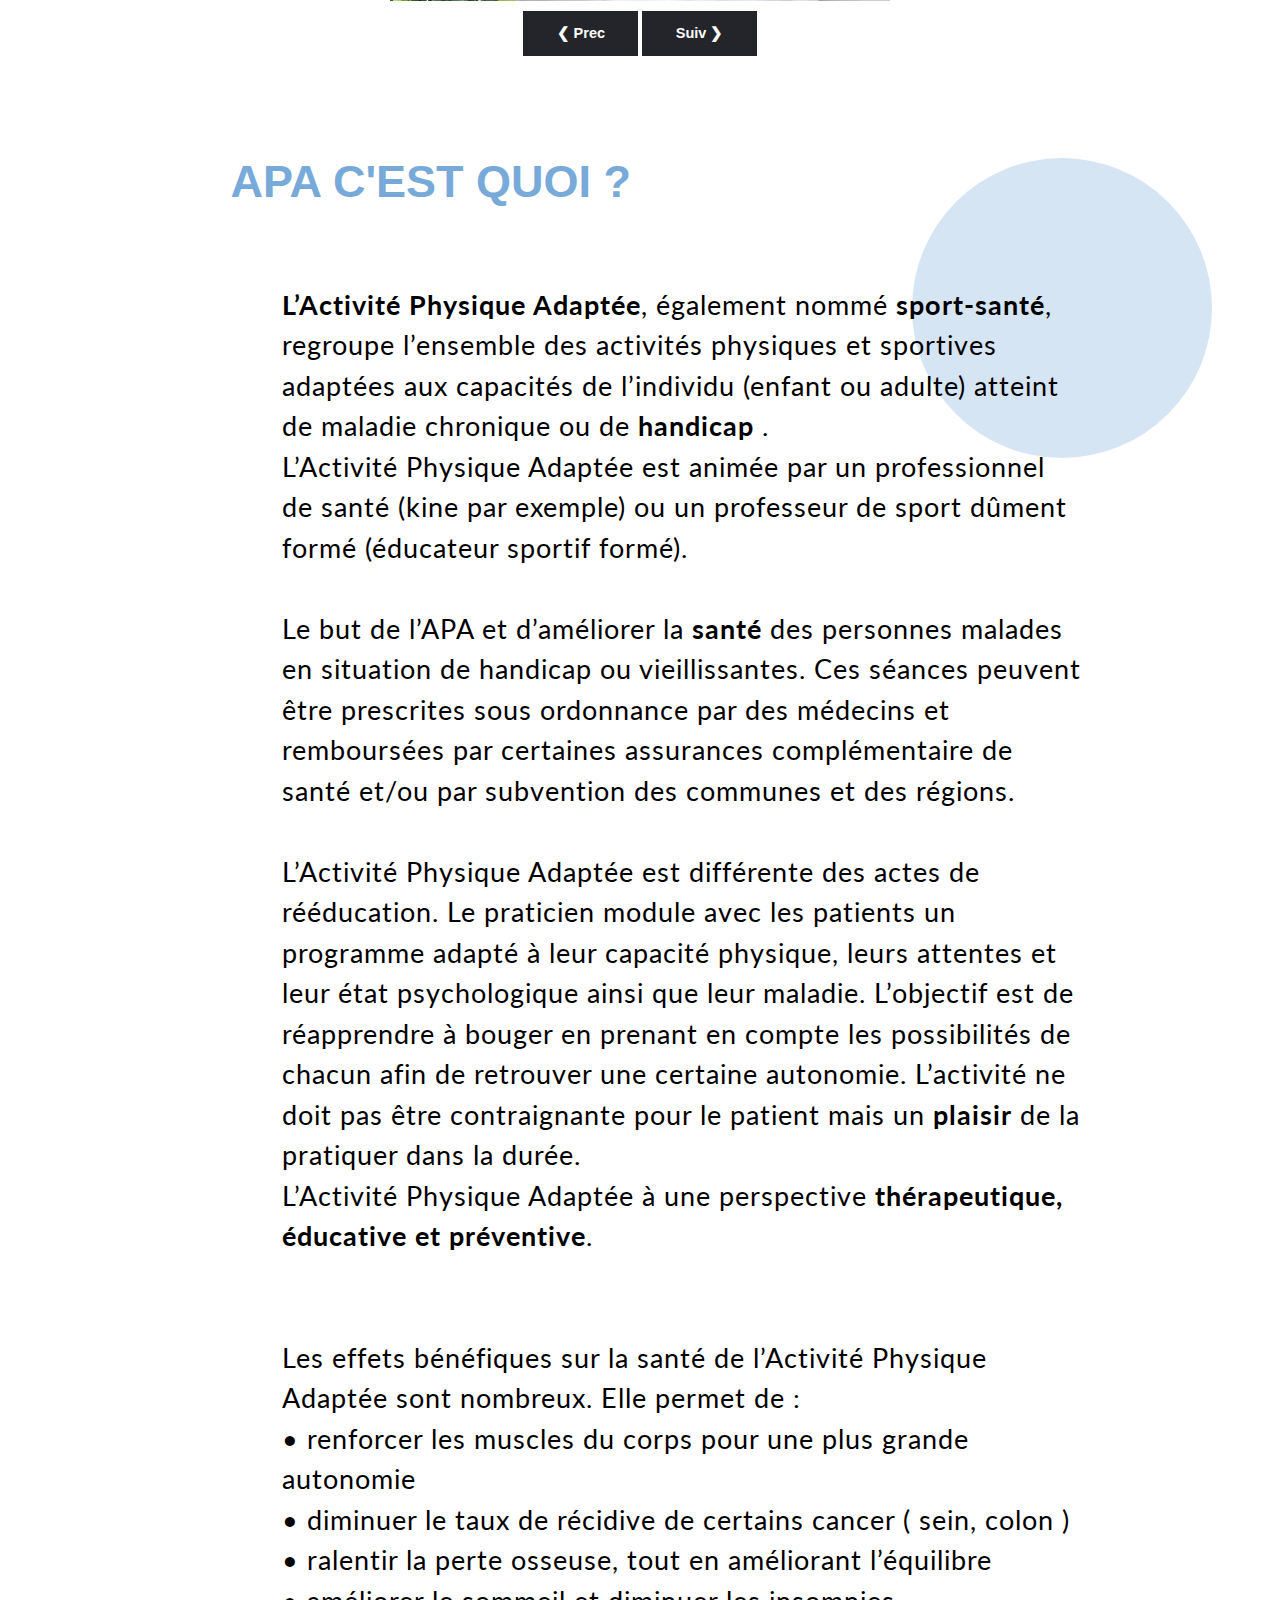
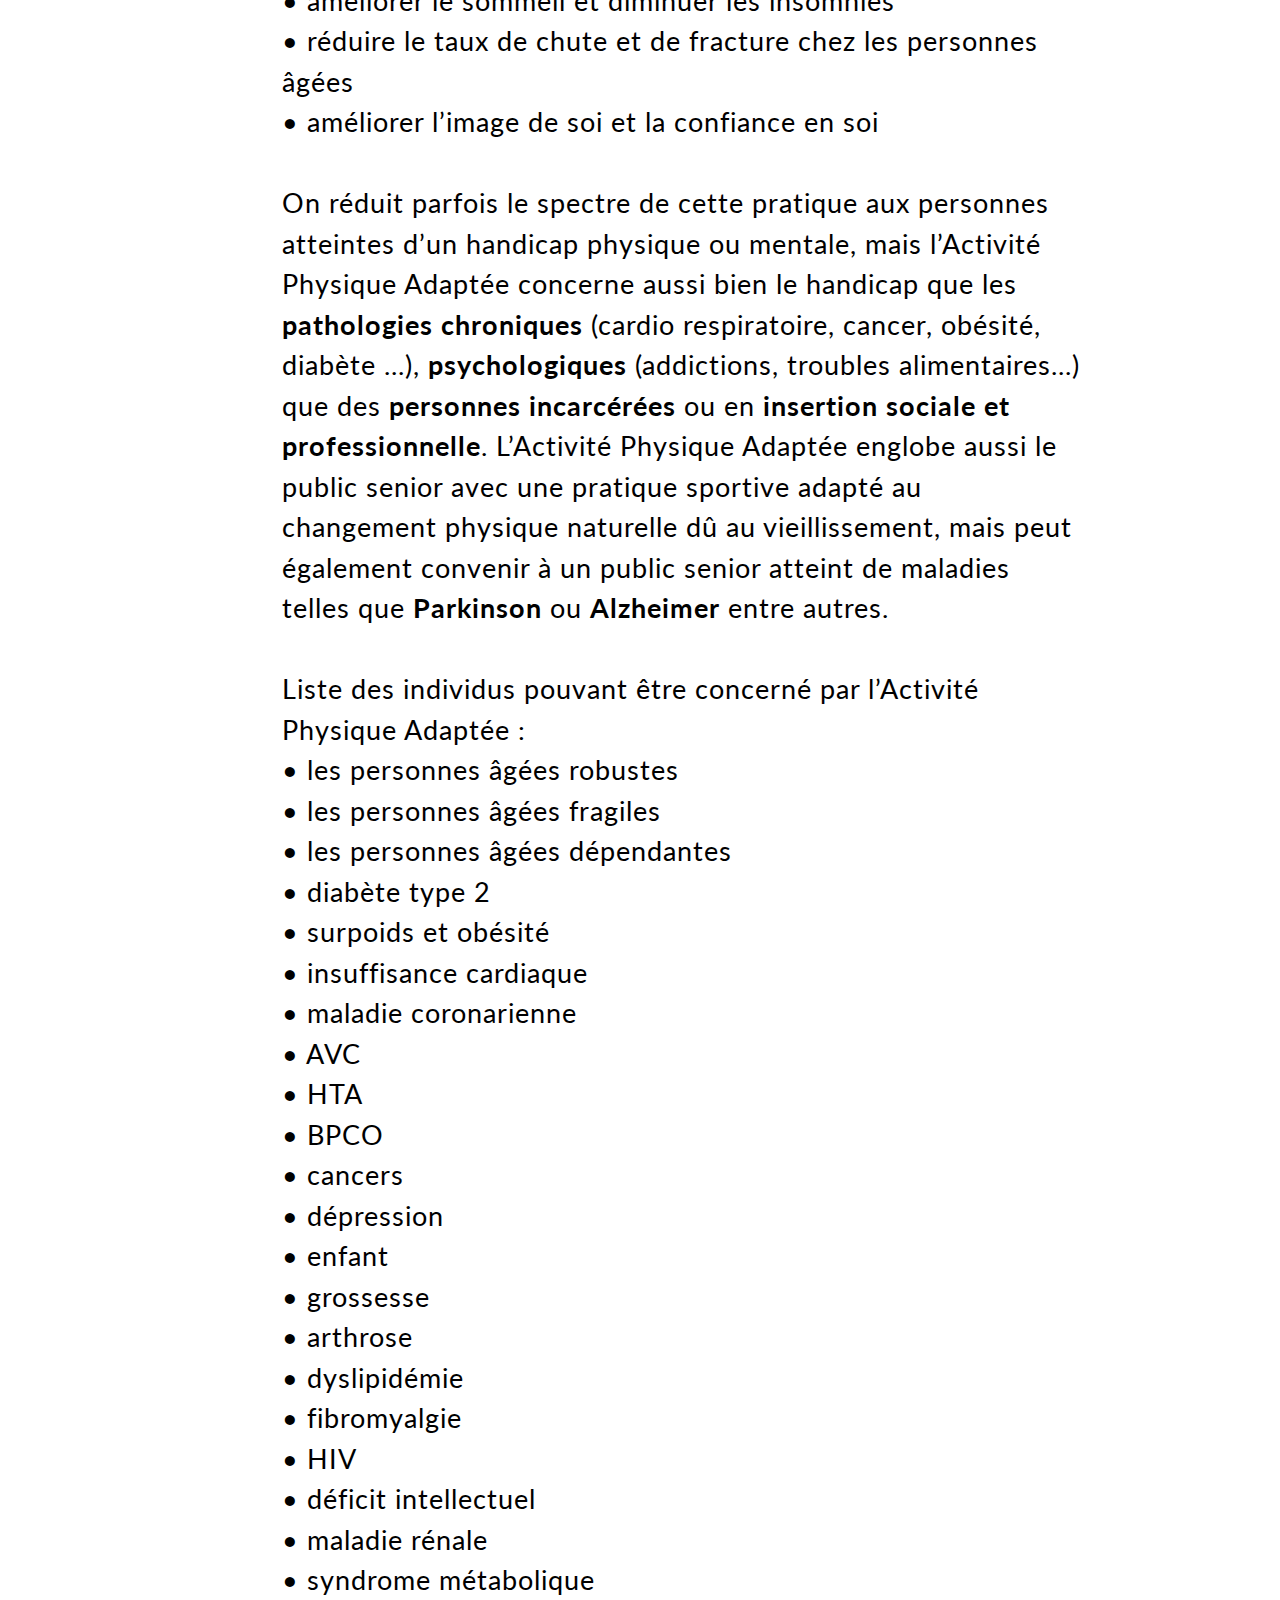
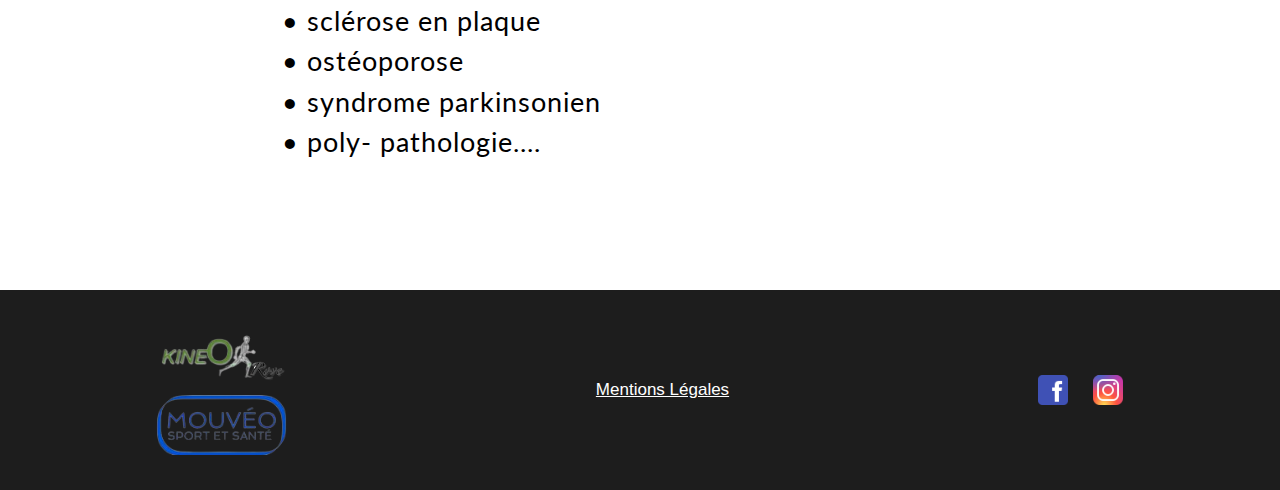
==== commit cc8f64fe: "mouveo.html" ====
--- a/mouveo.html
+++ b/mouveo.html
@@ -47,7 +47,7 @@
                 <h1>CONTACT :
                 </h1>
                 <ul>
-                <li>Téléphone : <b><u>0491099978</u></b> </li>
+                <li style="width:50vw">Téléphone : <b><u>0491099978</u></b> </li>
                 <li>Mail Mouvéo : <b><u>mouveo.sport.sante@gmail.com</u></b>  </li>
                 <li>Localisation : <b>12 rue du stade, 13740 Le Rove</b> . Nous sommes situés au dessus du gymnase et des terrains de tennis du Rove.</li>
                 </ul>
@@ -205,4 +205,4 @@
     </body>
     
     </html>
-        +        
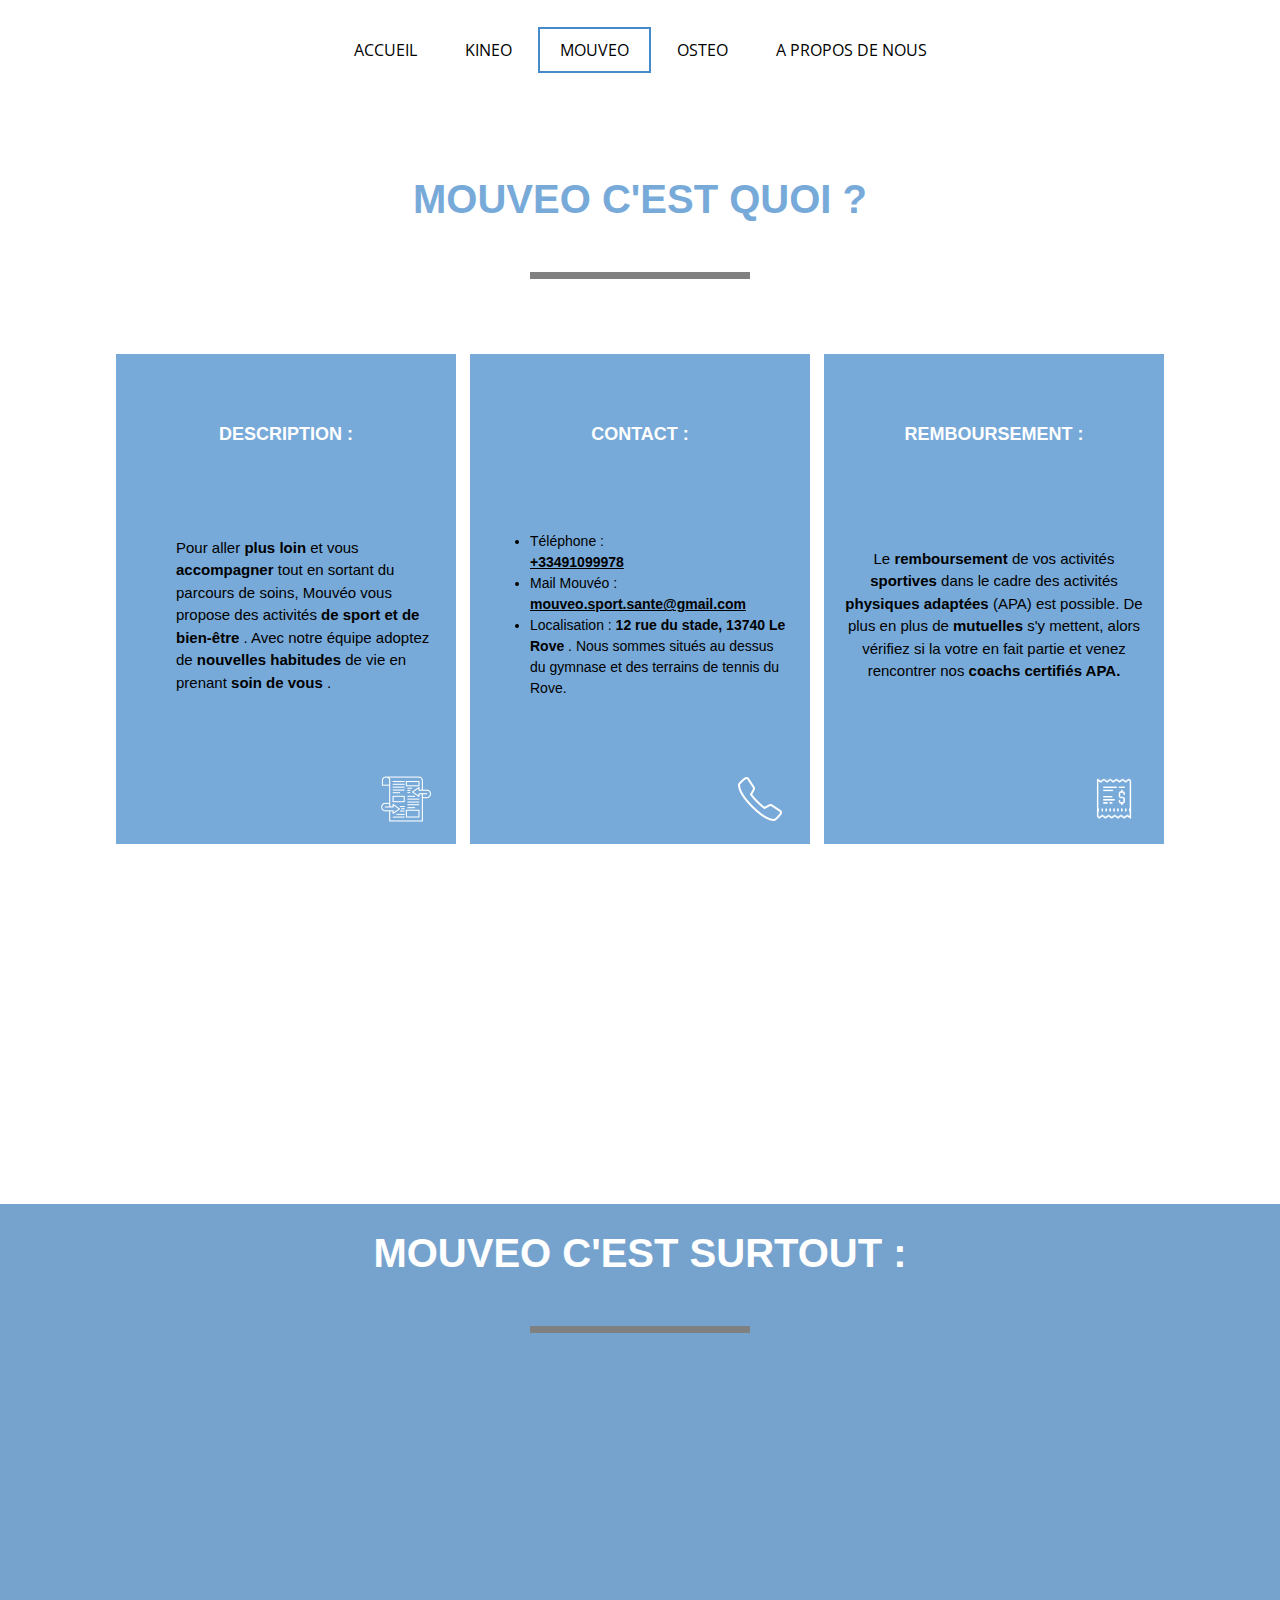
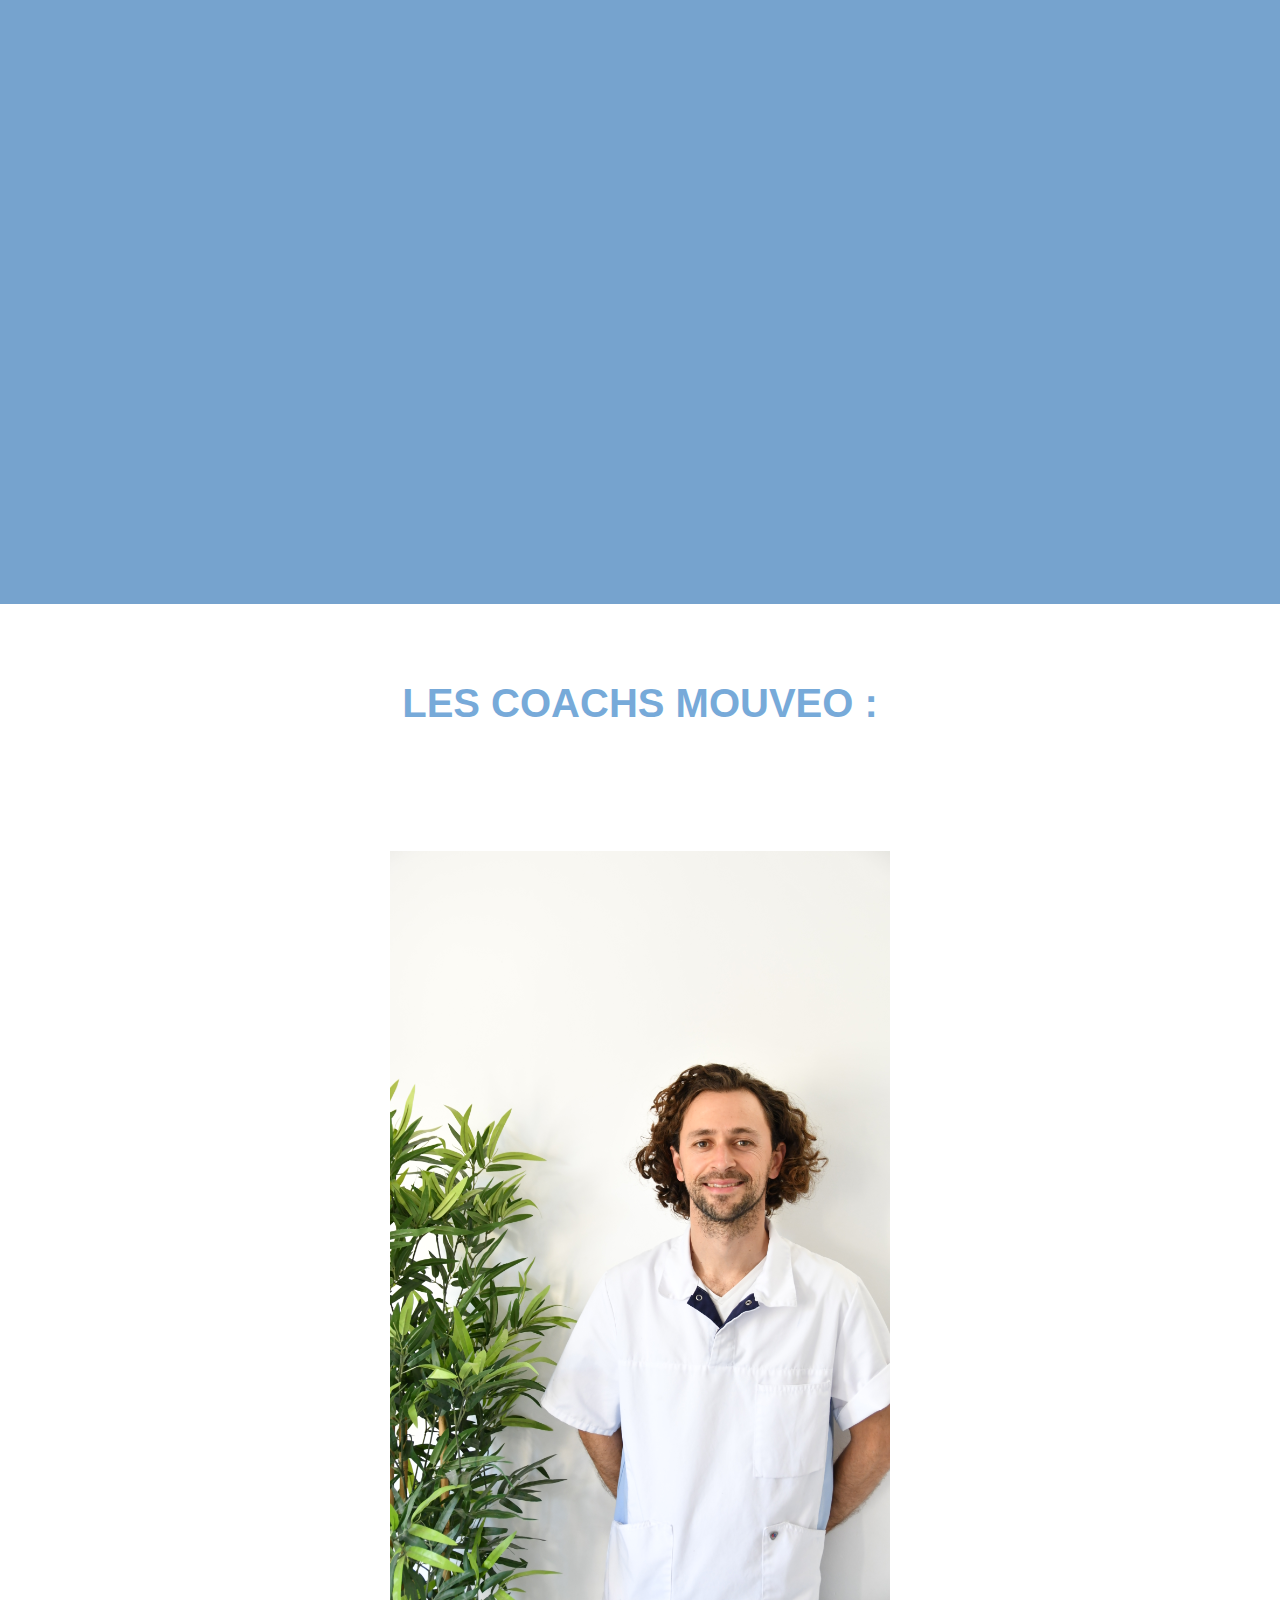
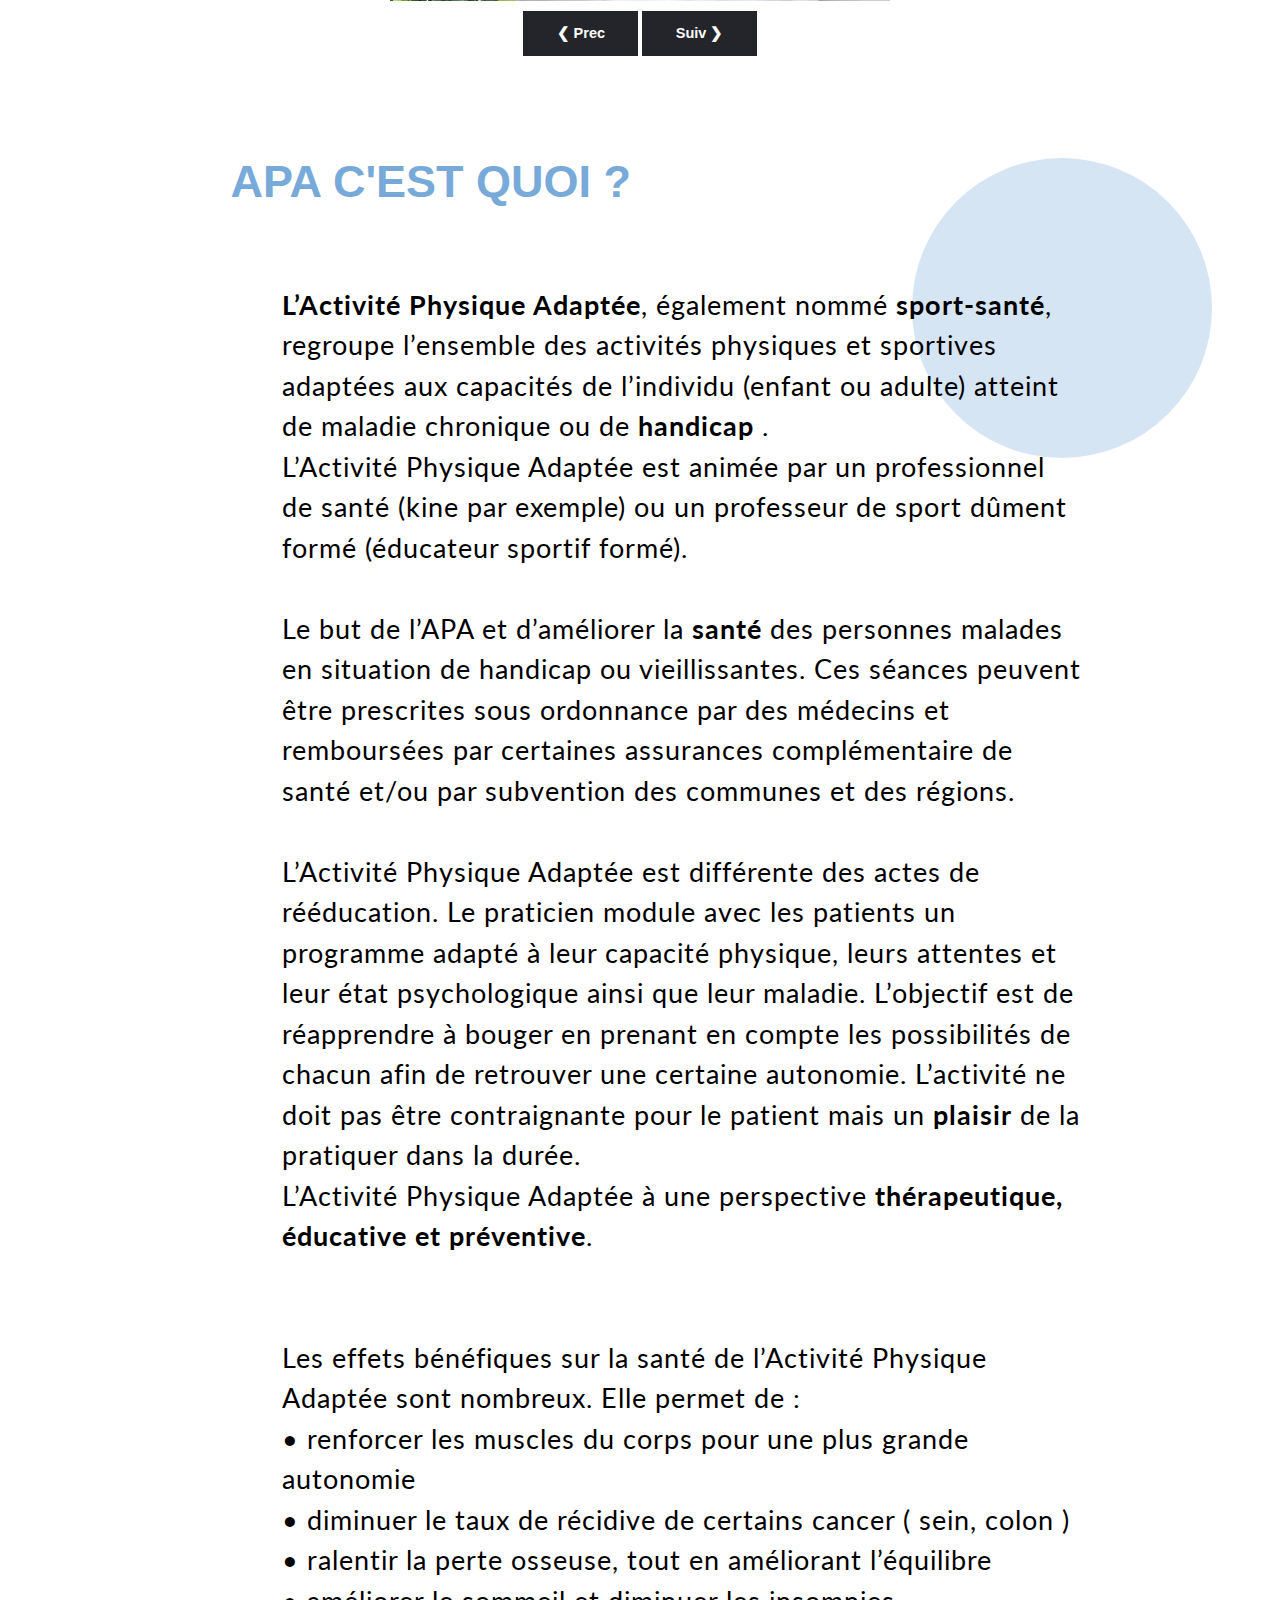
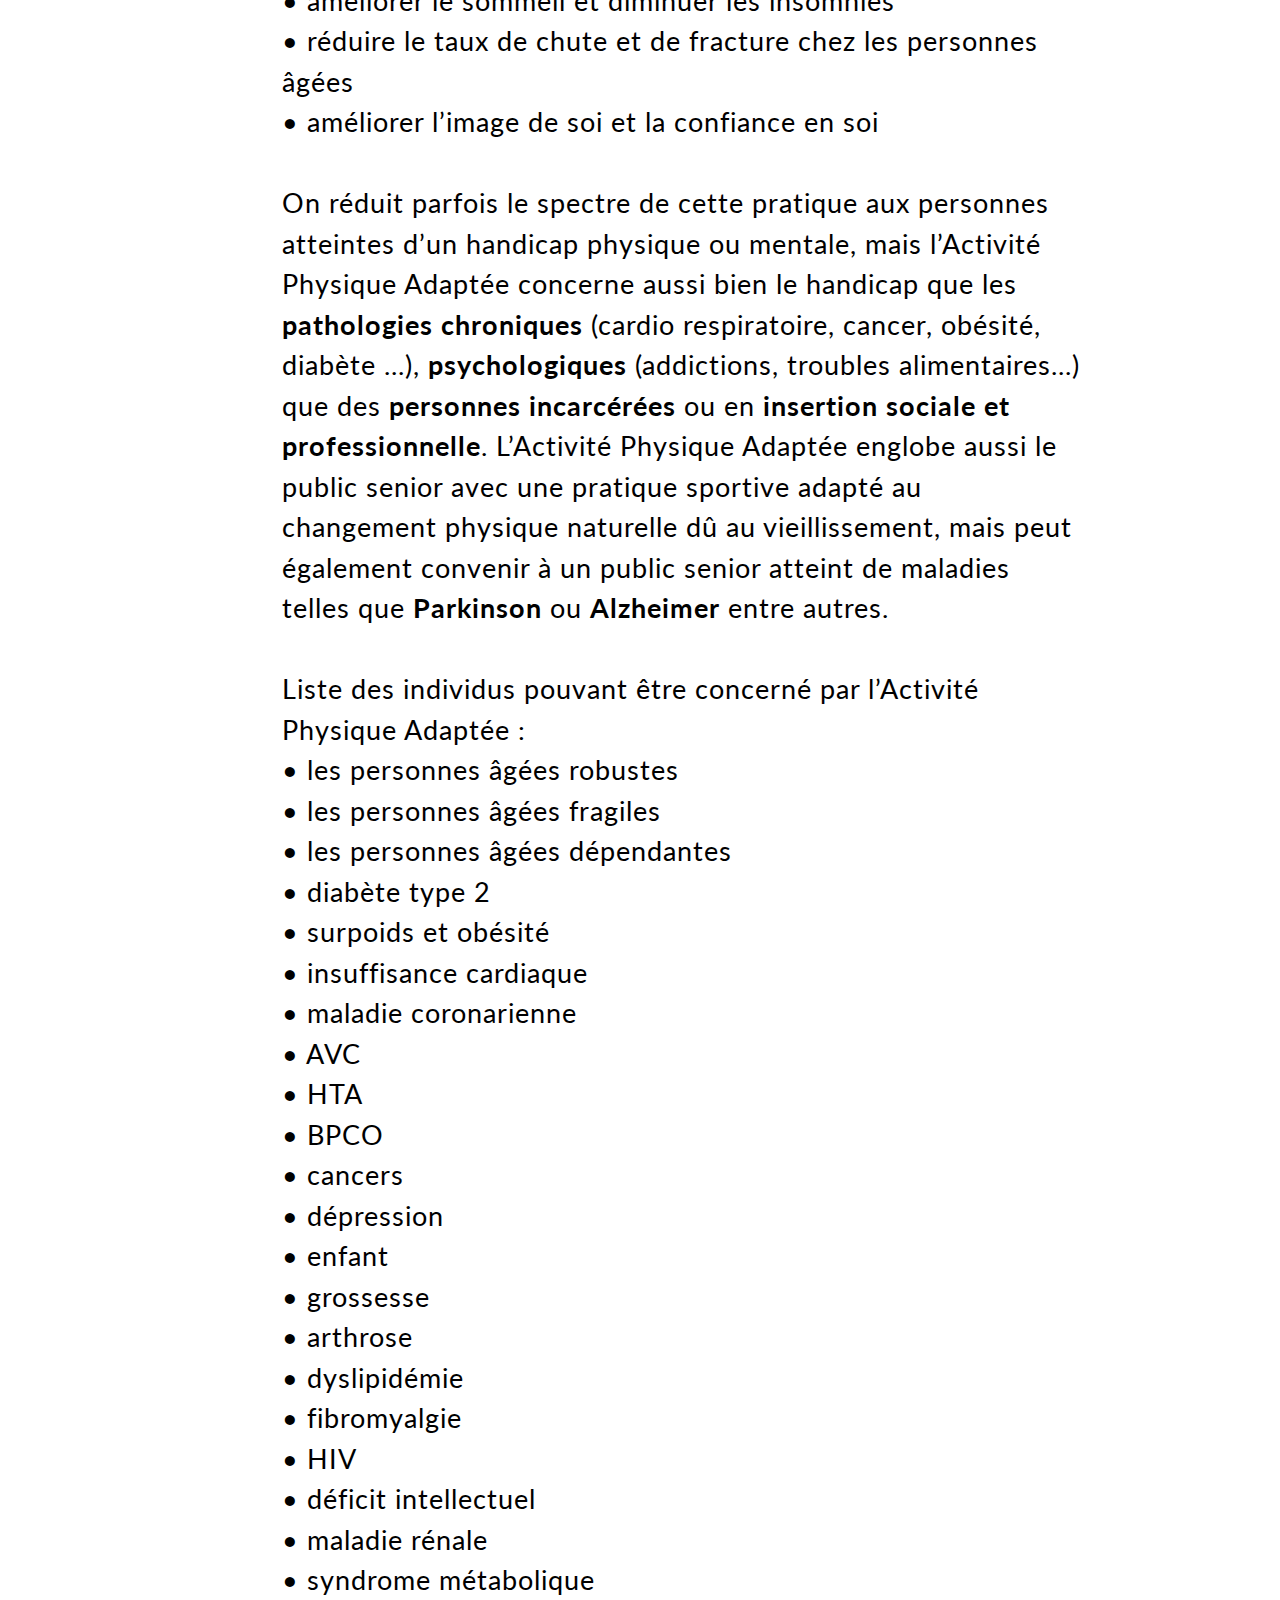
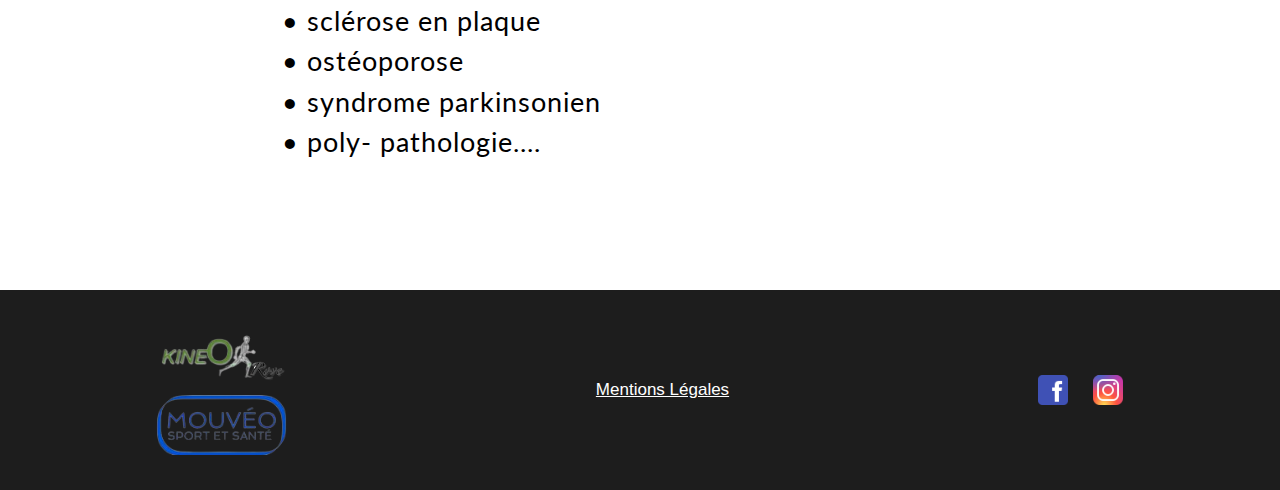
==== commit 4d4d1674: "mouveo.html" ====
--- a/mouveo.html
+++ b/mouveo.html
@@ -47,7 +47,8 @@
                 <h1>CONTACT :
                 </h1>
                 <ul>
-                <li style="width:50vw">Téléphone : <b><u>0491099978</u></b> </li>
+                <li>Téléphone : <br>
+                    <b><u>+33491099978</u></b> </li>
                 <li>Mail Mouvéo : <b><u>mouveo.sport.sante@gmail.com</u></b>  </li>
                 <li>Localisation : <b>12 rue du stade, 13740 Le Rove</b> . Nous sommes situés au dessus du gymnase et des terrains de tennis du Rove.</li>
                 </ul>
